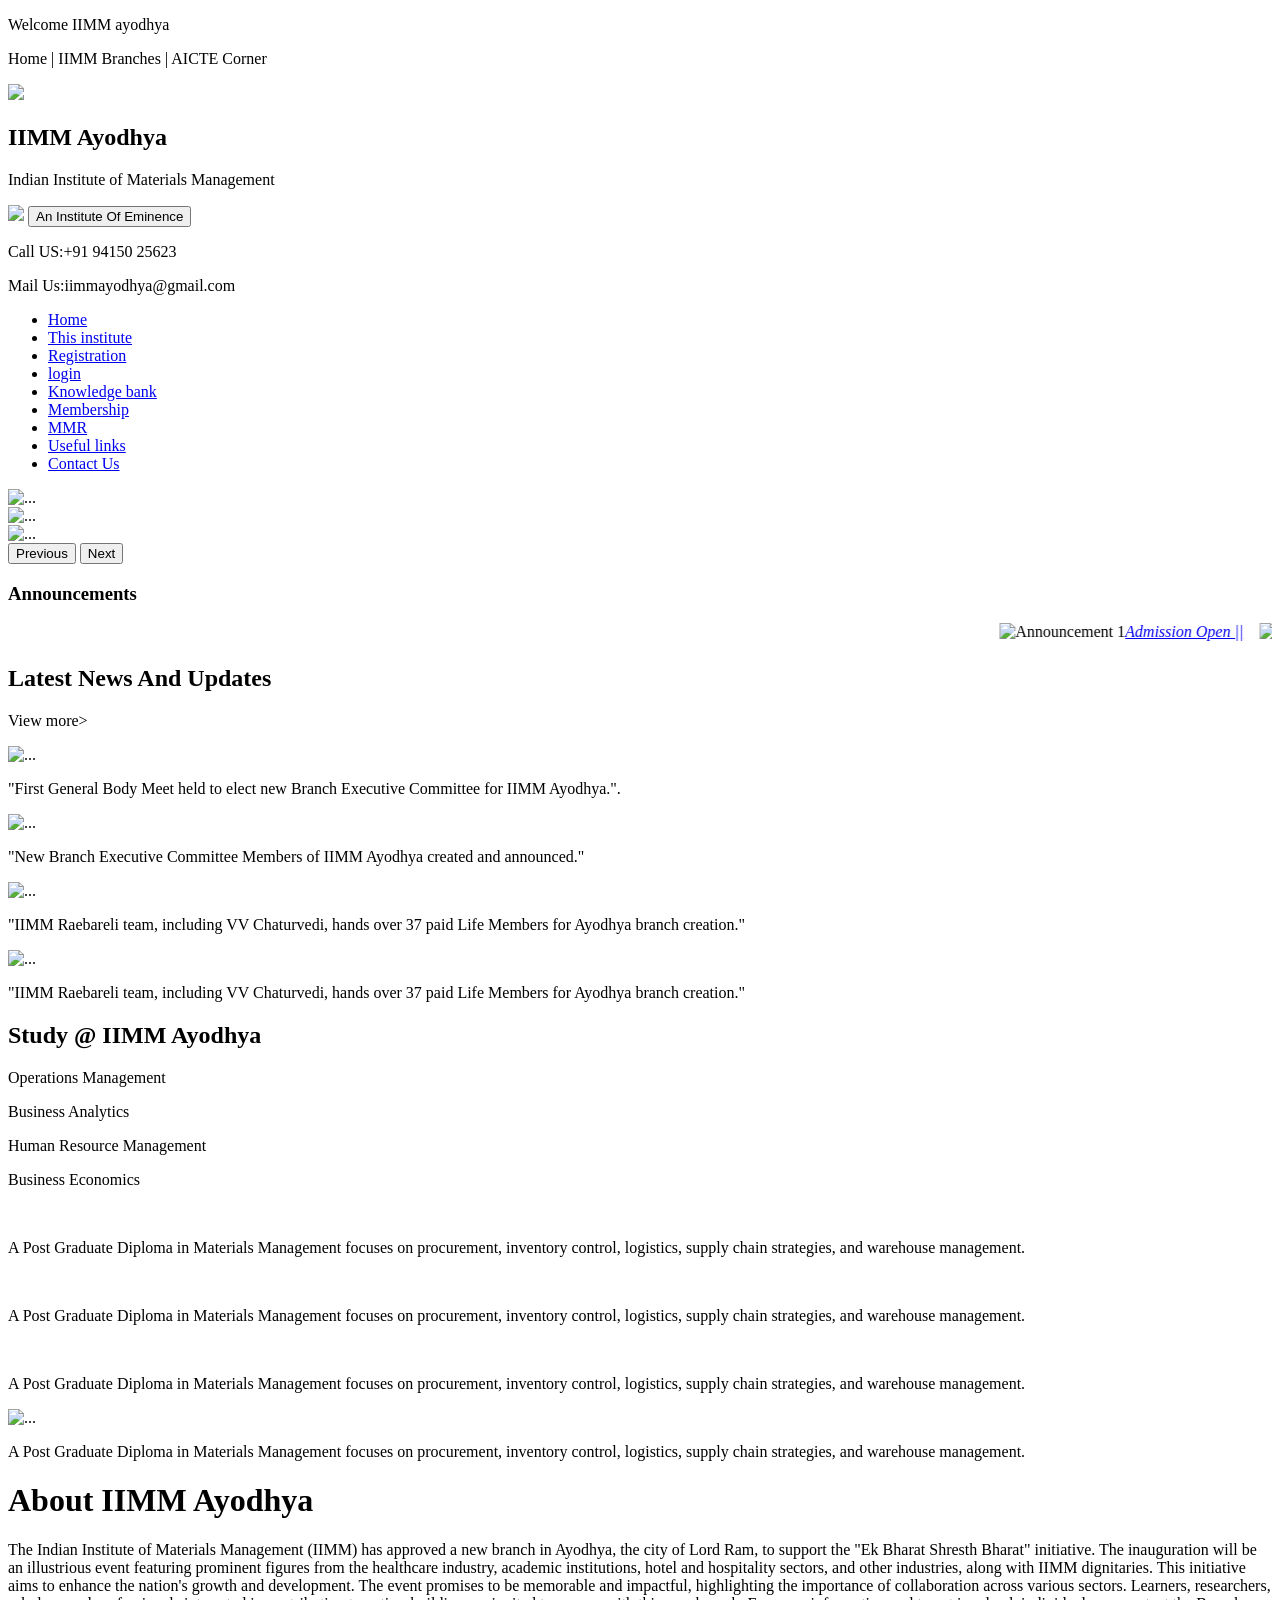
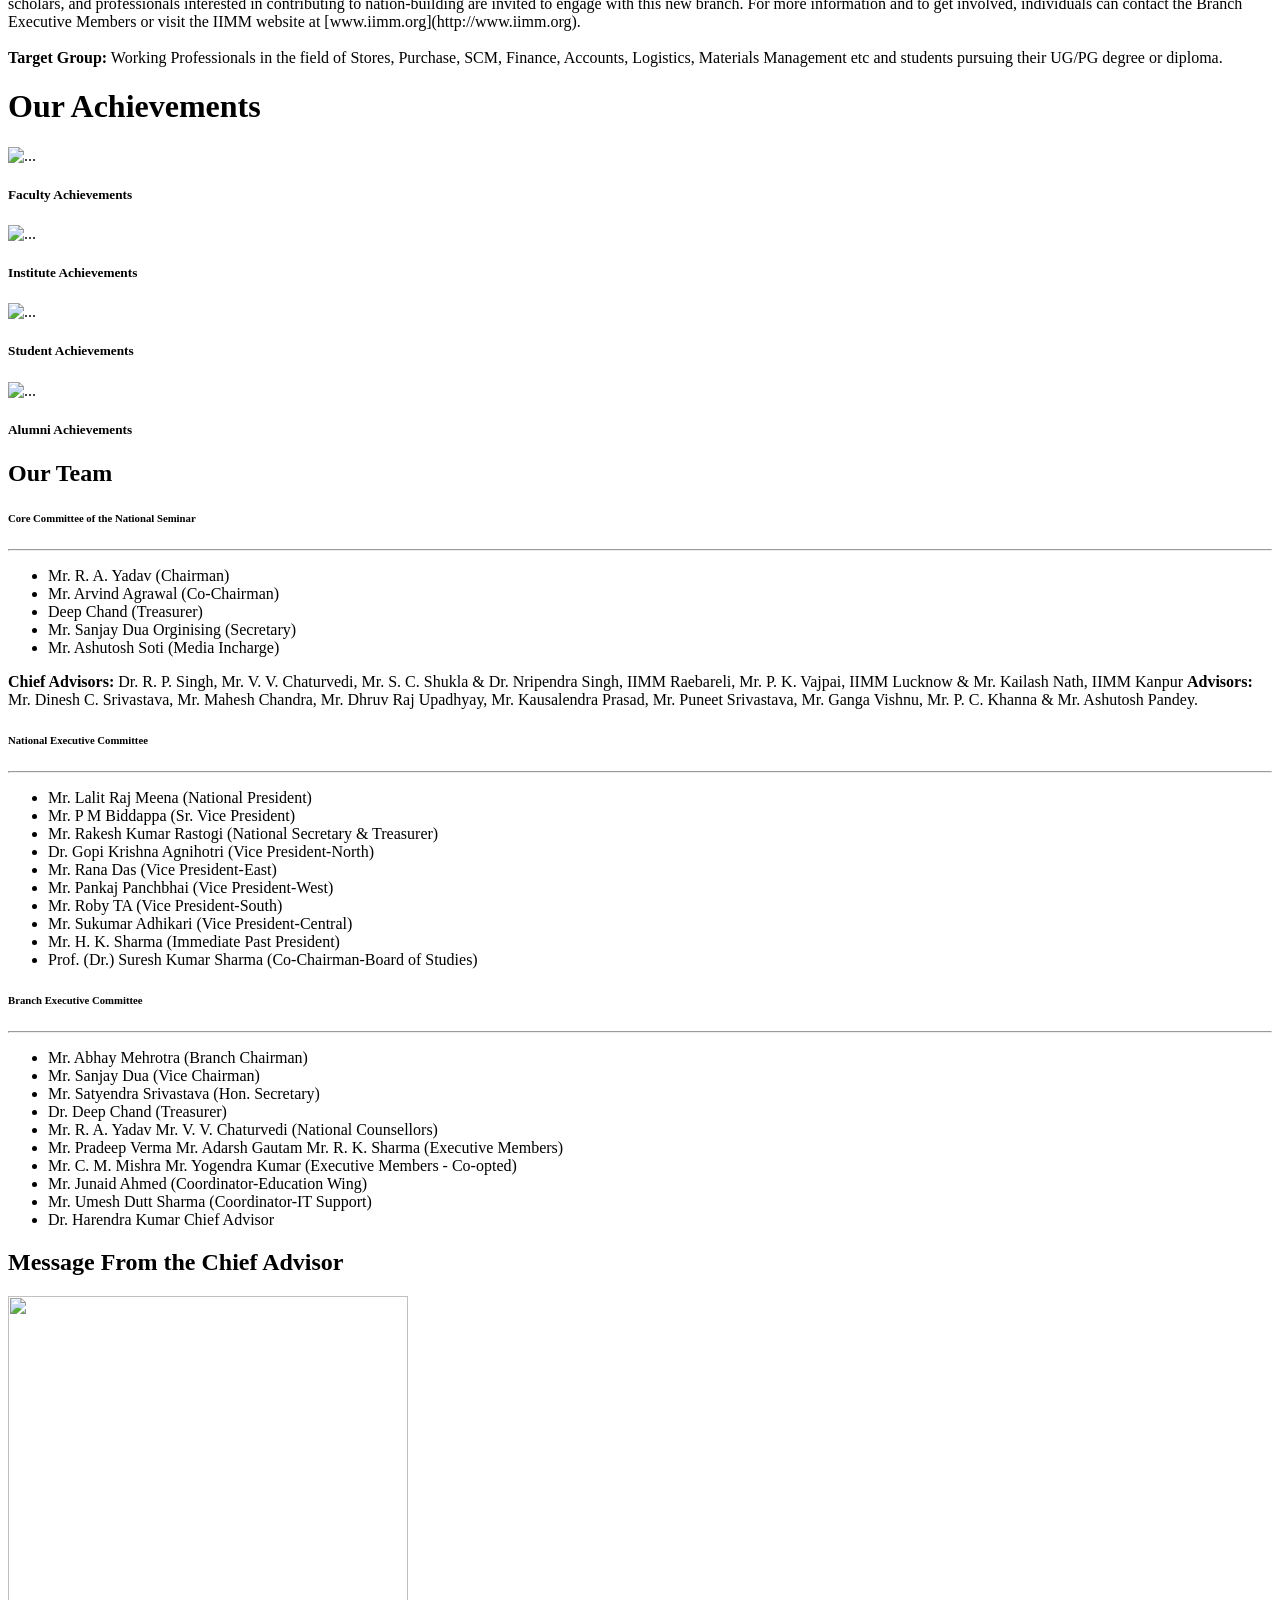
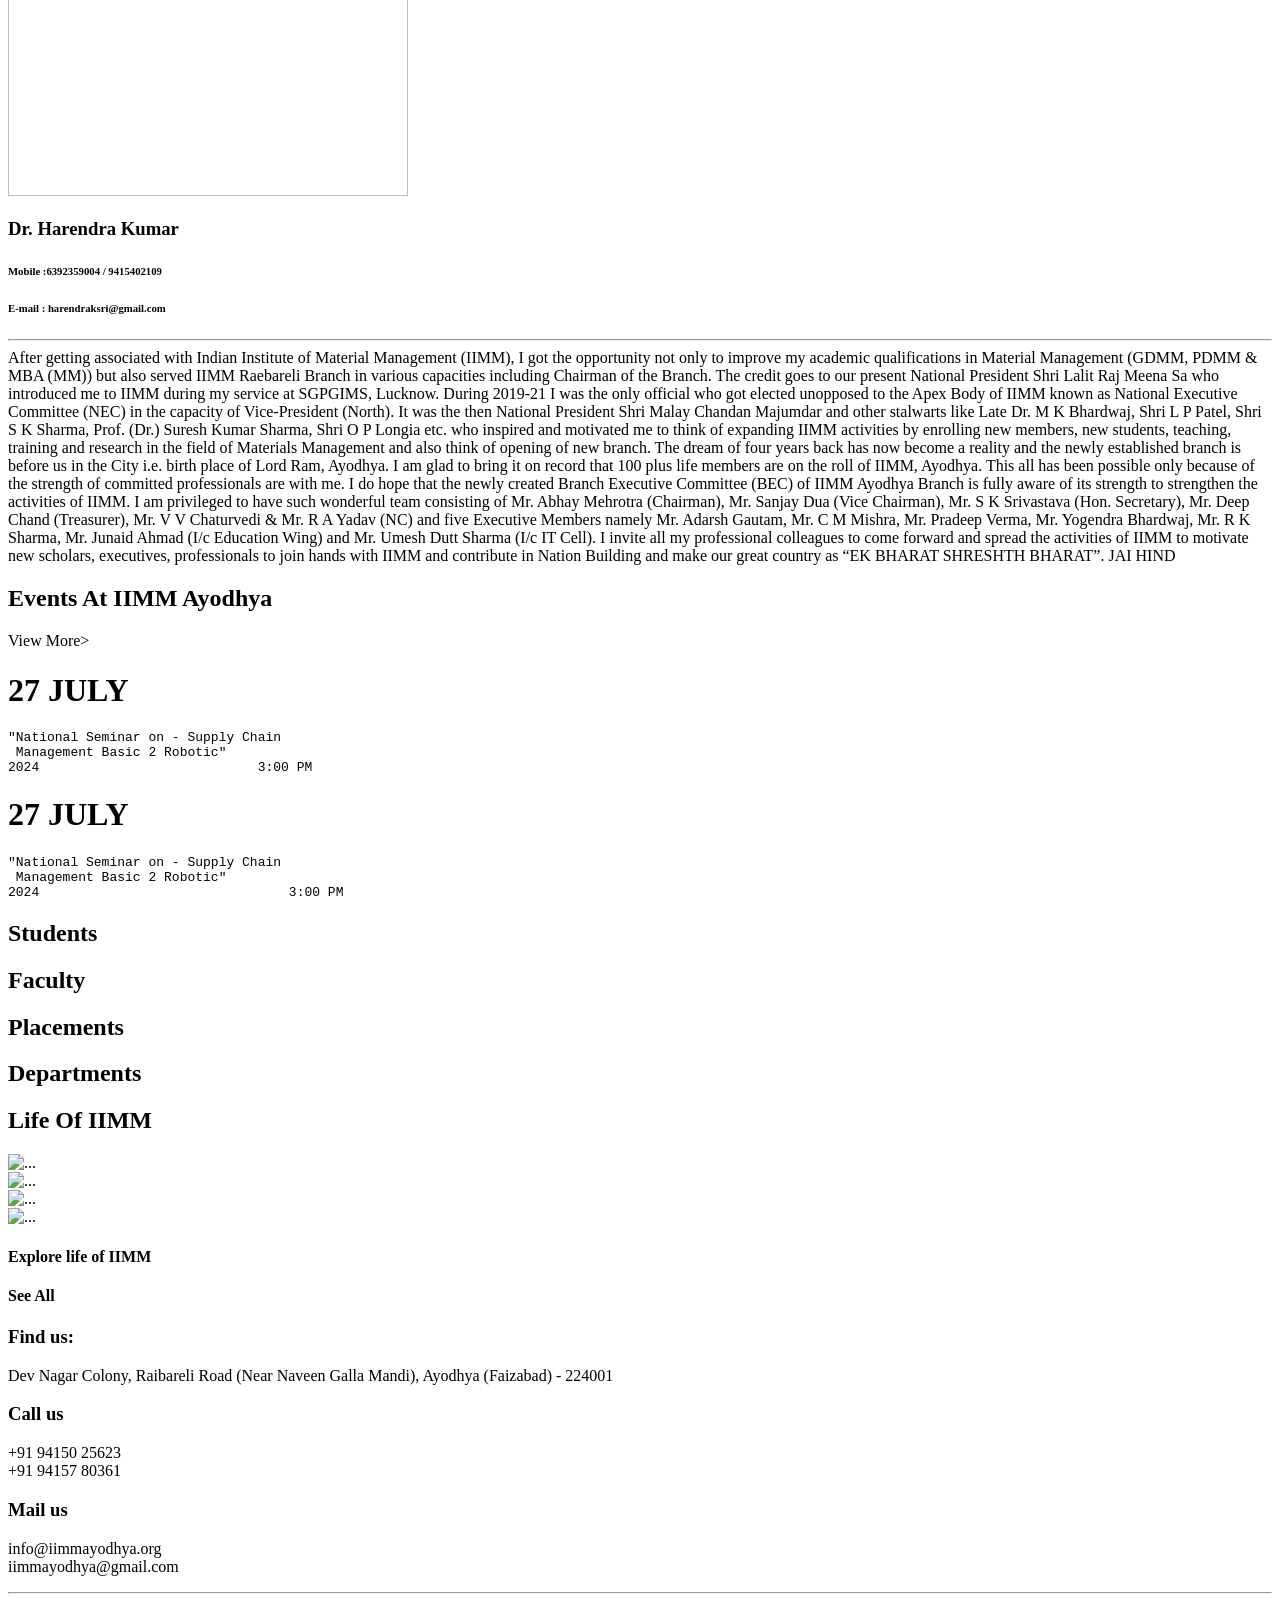
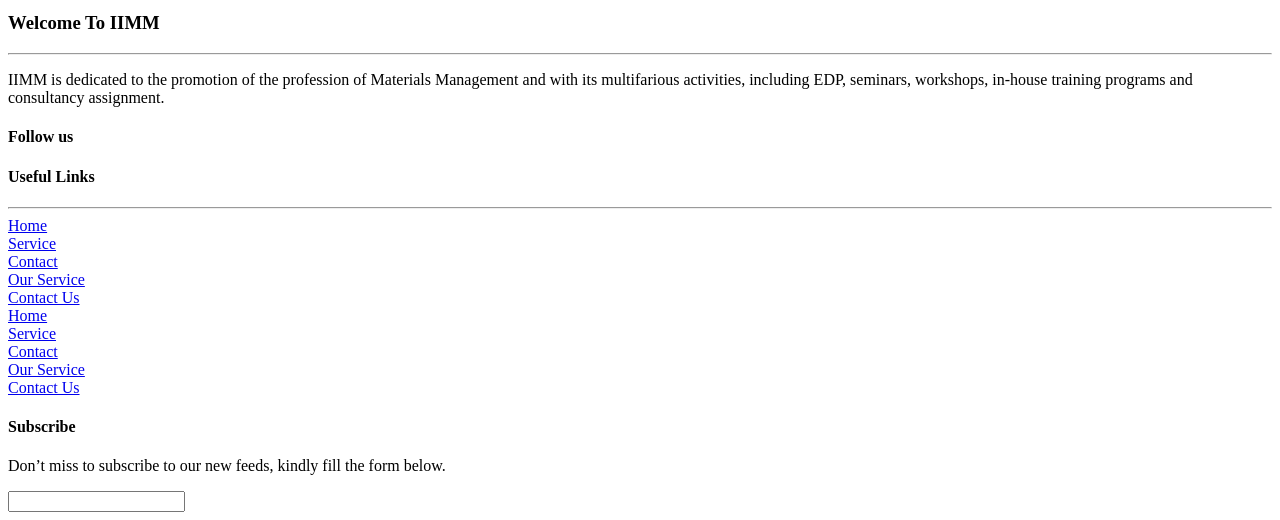
==== index.html @ 41b55f2d "Add website files Add website file" ====
<!DOCTYPE html>
<html lang="en">
<head>
    <meta charset="UTF-8">
    <meta name="viewport" content="width=device-width, initial-scale=1.0">
    <title>IIMM, Ayodhoya || Home</title>
    <link rel="stylesheet" href="css/bootstrap.css"/>
    <link rel="stylesheet" href="style.css"/>
</head>
<body>
    <div class="container-fluid">
        <div class="row bg-primary">
            <div class="col-sm-1"></div>
            <div class="col-sm-5 ">
                <p class="text-light my-auto p-2 fw-3">Welcome IIMM ayodhya</p>
            </div>
            <div class="col-sm-5">
                <p class="text-light my-auto p-2 fw-3 text-end">Home | IIMM Branches | AICTE Corner</p>
            </div>
            <div class="col-sm-1"></div>
        </div>

        <div class="row p-3 border-bottom border-2 border-secondary">
            <div class="col-sm-1"></div>
            <div class="col-sm-1">
                <img src="imgs/logo.png" class="w-100" />
            </div>
            <div class="col-sm-3 my-auto">
                <h2 class="fw-bold mb-0">IIMM Ayodhya</h2>
                <p class="fw-3 mt-0">Indian Institute of Materials Management</p>
            </div>
            <div class="col-sm-4 my-auto">
                <img class="g20" src="imgs/g20-logo.png" />
                <button class="btn btn-outline-dark ms-4">An Institute Of Eminence</button>
            </div>
            <div class="col-sm-3 my-auto text-center fs-5">
                <p class="mb-0 my-auto">Call US:+91 94150 25623</p>
                <p class="mt-0 my-auto">Mail Us:iimmayodhya@gmail.com</p>
            </div>
        </div>
        <div class="row bg-primary border-bottom border-2 border-secondary">
            <div class="col-sm-12 p-0">
                <nav class="navbar navbar-expand-lg bg-primary navbar-dark ">
                    <div class="container-fluid">
                        <div class="collapse navbar-collapse" id="navbarNavDropdown">
                            <ul class="navbar-nav ms-auto me-auto">
                                <li class="nav-item">
                                    <a class="nav-link active" aria-current="page" href="C:\Users\asing\OneDrive\Desktop\BOOTSTRAP\IIMM Ayodhya\index.html">Home</a>
                                </li>
                                <li class="nav-item">
                                    <a class="nav-link active" aria-current="page" href="C:\Users\asing\OneDrive\Desktop\BOOTSTRAP\IIMM Ayodhya\this institute.html">This institute</a>
                                </li>
                                <li class="nav-item">
                                    <a class="nav-link active" aria-current="page" href="C:\Users\asing\OneDrive\Desktop\BOOTSTRAP\IIMM Ayodhya\regitration.html">Registration</a>
                                </li>
                                <li class="nav-item">
                                    <a class="nav-link active" aria-current="page" href="C:\Users\asing\OneDrive\Desktop\BOOTSTRAP\IIMM Ayodhya\login.html">login</a>
                                </li>
                                <li class="nav-item">
                                    <a class="nav-link active" aria-current="page" href="#">Knowledge bank</a>
                                </li>
                                <li class="nav-item">
                                    <a class="nav-link active" aria-current="page" href="#">Membership</a>
                                </li>
                                <li class="nav-item">
                                    <a class="nav-link active" aria-current="page" href="#">MMR</a>
                                </li>
                                <li class="nav-item">
                                    <a class="nav-link active" aria-current="page" href="C:\Users\asing\OneDrive\Desktop\BOOTSTRAP\IIMM Ayodhya\usefullink.html">Useful links</a>
                                </li>
                                <li class="nav-item">
                                    <a class="nav-link active" aria-current="page" href="C:\Users\asing\OneDrive\Desktop\BOOTSTRAP\IIMM Ayodhya\this institute.html">Contact Us</a>
                                </li>
                            </ul>
                        </div>
                    </div>
                </nav>
            </div>
        </div>
        <div class="row">
            <div class="col-sm-12 p-0">
                <div id="carouselExampleFade" class="carousel slide carousel-fade">
                    <div class="carousel-inner">
                        <div class="carousel-item active">
                            <img src="imgs/homeimg1.jpg" class="d-block w-100" alt="...">
                        </div>
                        <div class="carousel-item">
                            <img src="imgs/homeimg2.jpg" class="d-block w-100" alt="...">
                        </div>
                        <div class="carousel-item">
                            <img src="imgs/homeimg3.jpg" class="d-block w-100" alt="...">
                        </div>
                    </div>
                    <button class="carousel-control-prev" type="button" data-bs-target="#carouselExampleFade" data-bs-slide="prev">
                        <span class="carousel-control-prev-icon" aria-hidden="true"></span>
                        <span class="visually-hidden">Previous</span>
                    </button>
                    <button class="carousel-control-next" type="button" data-bs-target="#carouselExampleFade" data-bs-slide="next">
                        <span class="carousel-control-next-icon" aria-hidden="true"></span>
                        <span class="visually-hidden">Next</span>
                    </button>
                </div>
            </div>
        </div>

        <div class="row">
            <div class="col-sm-3 bg-primary text-light p-2">
                <h3 class="my-auto">Announcements </h3>
            </div>
            <div class="col-sm-9 my-auto">
                <marquee  scrollamount="10" onmouseover="this.stop();" onmouseout="this.start();">
                    <span><img src="imgs/newgif.jpg" alt="Announcement 1" height="40px"/><a href="#"><i>Admission Open   ||</i></a></span>&nbsp &nbsp
                    <span><img src="imgs/newgif.jpg" alt="Announcement 1" height="40px"/><a href="#"><i>Exam Time Table  ||</i></a></span>&nbsp &nbsp
                    <span><img src="imgs/newgif.jpg" alt="Announcement 1" height="40px"/><a href="#"><i>Workshop at IIMM  ||</i></a></span>&nbsp &nbsp
                    <span><img src="imgs/newgif.jpg" alt="Announcement 1" height="40px"/><a href="#"><i>Apply Scholarship  ||</i></a></span>&nbsp &nbsp
                    <span><img src="imgs/newgif.jpg" alt="Announcement 1" height="40px"/><a href="#"><i>Datasheet  ||</i></a></span>&nbsp &nbsp
                </marquee>

            </div>
        </div>

        <div class="container">
            <div class="row mt-5 ">
                <div class="col-sm-6 ">
                    <h2 class="h2a ps-3">Latest News And Updates</h2>
                </div>
                <div class="col-sm-6 text-end">
                    <p>View more></p>
        
                </div>
            </div>
            <div class="row row-cols-1 row-cols-md-4 g-4 mt-3">
                <div class="col">
                    <div class="card AA">
                        <img src="https://www.iimmayodhya.org/img/1.jpg" class="card-img-top A" alt="...">
                        <div class="card-body">
        
                            <p class="card-text">
                                "First General Body Meet held to elect new Branch Executive Committee for IIMM Ayodhya.".</p>
                        </div>
                    </div>
                </div>
                <div class="col">
                    <div class="card AA">
                        <img src="https://www.iimmayodhya.org/img/3.jpg" class="card-img-top A" alt="...">
                        <div class="card-body">
        
                            <p class="card-text">"New Branch Executive Committee Members of IIMM Ayodhya created and announced."
                            </p>
                        </div>
                    </div>
                </div>
                <div class="col">
                    <div class="card AA">
                        <img src="https://www.iimmayodhya.org/img/4.jpg" class="card-img-top A" alt="...">
                        <div class="card-body">
        
                            <p class="card-text">"IIMM Raebareli team, including VV Chaturvedi, hands over 37 paid Life Members
                                for
                                Ayodhya branch creation."</p>
                        </div>
                    </div>
                </div>
                <div class="col">
                    <div class="card AA">
                        <img src="https://www.iimmayodhya.org/img/5.jpg" class="card-img-top A" alt="...">
                        <div class="card-body">
        
                            <p class="card-text">"IIMM Raebareli team, including VV Chaturvedi, hands over 37 paid Life Members
                                for
                                Ayodhya branch creation."</p>
                        </div>
                    </div>

                </div>
            </div>
        </div>

        <div class="container">
            <div class="row mt-5">
                <div class="col-sm-12 ">
                    <h2 class="h2a ps-3">Study @ IIMM Ayodhya</h2>
                    <div>
                        <div class="container fs-5 text-center  ">
                            <div class="row mt-5 mb-0">
                                <div class="col-sm-3  mb-3 ">
                                    <p class="mr-3 my-auto">Operations Management</p>
                                </div>
                                <div class="col-sm-3 bg-danger mb-3">
                                    <p class="mr-3 my-auto">Business Analytics</p>
                                </div>
                                <div class="col-sm-3 bg-primary mb-3">
                                    <p class="mr-3 my-auto">Human Resource Management</p>
                                </div>
                                <div class="col-sm-3 bg-danger mb-3">
                                    <p class="mr-3 my-auto">Business Economics</p>
                                </div>
                            </div>
                        </div>
                    </div>
                
                </div>
        
                <div class="row row-cols-1 row-cols-md-4 g-4 bg-light mt-0">
                    <div class="col">
                        <div class="card AAa">
                            <img src="https://www.iimmayodhya.org/img/courses1.jpg" class="card-img-top A" alt="">
                            <div class="card-body">
        
                                <p class="card-text">
                                    A Post Graduate Diploma in Materials
                                    Management focuses on procurement, inventory control, logistics, supply chain
                                    strategies,
                                    and warehouse management.</p>
                            </div>
                        </div>
                    </div>
                    <div class="col">
                        <div class="card AAa">
                            <img src="https://www.iimmayodhya.org/img/Business.jpg" class="card-img-top A" alt="">
                            <div class="card-body">
        
                                <p class="card-text">
                                    A Post Graduate Diploma in Materials
                                    Management focuses on procurement, inventory control, logistics, supply chain
                                    strategies,
                                    and warehouse management.</p>
                            </div>
                        </div>
                    </div>
                    <div class="col">
                        <div class="card AAa">
                            <img src="https://www.iimmayodhya.org/img/couses4.jpg" class="card-img-top A" alt="">
                            <div class="card-body">
        
                                <p class="card-text">
                                    A Post Graduate Diploma in Materials
                                    Management focuses on procurement, inventory control, logistics, supply chain
                                    strategies,
                                    and warehouse management.</p>
                            </div>
                        </div>
                    </div>
                    <div class="col">
                        <div class="card AAa">
                            <img src="https://www.iimmayodhya.org/img/courseslast.jpg" class="card-img-top A" alt="...">
                            <div class="card-body">
        
                                <p class="card-text">
                                    A Post Graduate Diploma in Materials
                                    Management focuses on procurement, inventory control, logistics, supply chain
                                    strategies,
                                    and warehouse management.</p>
                            </div>
                        </div>
                    </div>
                </div>
            </div>    
        </div>
             <div class="row bg-primary text-light mt-5">
                <div>
                    <div class="container ">
                        <div class="row mt-5  p-0">
                <div class="col-sm-12 ms-5">
                    <h1 class="ps-3 ">About IIMM Ayodhya</h1>
                    <div class="row">
                        <div>
                            <div class="container ">
                                <p class="fs-5 ">The Indian Institute of Materials Management (IIMM) has approved a new branch in
                                    Ayodhya, the city of Lord Ram, to support the "Ek Bharat Shresth Bharat" initiative. The
                                    inauguration will be an illustrious event featuring prominent figures from the healthcare
                                    industry, academic institutions, hotel and hospitality sectors, and other industries, along with
                                    IIMM dignitaries. This initiative aims to enhance the nation's growth and development. The event
                                    promises to be memorable and impactful, highlighting the importance of collaboration across
                                    various sectors. Learners, researchers, scholars, and professionals interested in contributing
                                    to nation-building are invited to engage with this new branch. For more information and to get
                                    involved, individuals can contact the Branch Executive Members or visit the IIMM website at
                                    [www.iimm.org](http://www.iimm.org).
                                    <br><br>
                
                                    <b>Target Group:</b> Working Professionals in the field of Stores, Purchase, SCM, Finance,
                                    Accounts, Logistics, Materials Management etc and students pursuing their UG/PG degree or
                                    diploma.
                                </p>
                            </div>
                        </div>
                    </div>
                </div>
            </div>   
         </div>
                </div>
                </div>              
            
        
        <div class="container">
            <div class="row">
                <div class="col-sm-12 mt-5">
                    <h1 class="h2a ps-3">Our Achievements</h1>
                    <div class="row row-cols-1 row-cols-md-4 g-4 mt-3">
                        <div class="col">
                            <div class="card">
                                <img src="https://www.iimmayodhya.org/img/achvement3.jpg" class="card-img-top A" alt="...">
                                <div class="card-body">
                                    <h5 class="card-title text-center">Faculty Achievements</h5>
        
                                </div>
                            </div>
                        </div>
                        <div class="col">
                            <div class="card">
                                <img src="https://www.iimmayodhya.org/img/achevemnt4.jpg" class="card-img-top A" alt="...">
                                <div class="card-body">
                                    <h5 class="card-title text-center">Institute Achievements</h5>
        
                                </div>
                            </div>
                        </div>
                        <div class="col">
                            <div class="card">
                                <img src="https://www.iimmayodhya.org/img/achivewnt1.jpg" class="card-img-top A" alt="...">
                                <div class="card-body">
                                    <h5 class="card-title text-center">Student Achievements</h5>
        
                                </div>
                            </div>
                        </div>
                        <div class="col">
                            <div class="card">
                                <img src="https://www.iimmayodhya.org/img/achvement2.jpg" class="card-img-top A" alt="...">
                                <div class="card-body">
                                    <h5 class="card-title text-center">Alumni Achievements</h5>
        
        
                                </div>
                            </div>
                        </div>
                    </div>
                </div>
            </div>
        </div>

        <div class="container">
            <div class="row ">
                <div class="col-sm-12 mt-5">
                    <h2 class="h2a ps-3">Our Team</h2>
                    <div class="row row-cols-1 row-cols-md-3 g-4">
                        <div class="col">
                            <div class="card h-100">
                                <div class="card-body">
                                    <h6 class="card-title text-center text-primary fs-6">Core Committee of the National Seminar
                                    </h6>
                                    <hr>
                                    <ul>
                                        <li>Mr. R. A. Yadav (Chairman)</li>
                                        <li>Mr. Arvind Agrawal (Co-Chairman)</li>
                                        <li>Deep Chand (Treasurer)</li>
                                        <li>Mr. Sanjay Dua Orginising (Secretary)</li>
                                        <li>Mr. Ashutosh Soti (Media Incharge)</li>
                                    </ul>
                                    <p><b>Chief Advisors:</b> Dr. R. P. Singh, Mr. V. V. Chaturvedi, Mr. S. C. Shukla & Dr.
                                        Nripendra Singh, IIMM Raebareli, Mr. P. K. Vajpai, IIMM Lucknow & Mr. Kailash Nath, IIMM
                                        Kanpur <b>Advisors:</b> Mr. Dinesh C. Srivastava, Mr. Mahesh Chandra, Mr. Dhruv Raj
                                        Upadhyay, Mr. Kausalendra Prasad, Mr. Puneet Srivastava, Mr. Ganga Vishnu, Mr. P. C.
                                        Khanna & Mr. Ashutosh Pandey.</p>
                                </div>
                            </div>
                        </div>
                        <div class="col">
                            <div class="card h-100">
                                <div class="card-body">
                                    <h6 class="card-title text-center text-primary">National Executive Committee</h6>
                                    <hr>
                                    <ul>
                                        <li>Mr. Lalit Raj Meena (National President)</li>
                                        <li>Mr. P M Biddappa (Sr. Vice President)</li>
                                        <li>Mr. Rakesh Kumar Rastogi (National Secretary & Treasurer)</li>
                                        <li>Dr. Gopi Krishna Agnihotri (Vice President-North)</li>
                                        <li>Mr. Rana Das (Vice President-East)</li>
                                        <li>Mr. Pankaj Panchbhai (Vice President-West)</li>
                                        <li>Mr. Roby TA (Vice President-South)</li>
                                        <li>Mr. Sukumar Adhikari (Vice President-Central)</li>
                                        <li>Mr. H. K. Sharma (Immediate Past President)</li>
                                        <li>Prof. (Dr.) Suresh Kumar Sharma (Co-Chairman-Board of Studies)</li>
                                    </ul>
                                </div>
                            </div>
                        </div>
                        <div class="col">
                            <div class="card h-100">
                                <div class="card-body">
                                    <h6 class="card-title text-center text-primary">Branch Executive Committee</h6>
                                    <hr>
                                    <ul>
                                        <li>Mr. Abhay Mehrotra (Branch Chairman)</li>
                                        <li>Mr. Sanjay Dua (Vice Chairman)</li>
                                        <li>Mr. Satyendra Srivastava (Hon. Secretary)</li>
                                        <li>Dr. Deep Chand (Treasurer)</li>
                                        <li>Mr. R. A. Yadav Mr. V. V. Chaturvedi (National Counsellors)</li>
                                        <li>Mr. Pradeep Verma Mr. Adarsh Gautam Mr. R. K. Sharma (Executive Members)</li>
                                        <li>Mr. C. M. Mishra Mr. Yogendra Kumar (Executive Members - Co-opted)</li>
                                        <li>Mr. Junaid Ahmed (Coordinator-Education Wing)</li>
                                        <li>Mr. Umesh Dutt Sharma (Coordinator-IT Support)</li>
                                        <li>Dr. Harendra Kumar Chief Advisor</li>
                                    </ul>
                                </div>
                            </div>
                        </div>
                    </div>
                </div>
        
            </div>
        </div>
        
        
        <div class="row mt-5 bg-primary">
            <div class="col-sm-1 "></div>
            <div class="col-sm-11 pt-5">
                <h2 class=" ps-3 ">Message From the Chief Advisor</h2>
            </div>
    
        </div>
        <div class="row bg-primary">
            <div class="col-sm-1 "></div>
            <div class="col-sm-4">
                <img class="mt-5" src="imgs/harendra.jpg" height="500px" width="400px" />
                <h3 class="mt-3 text-light ms-5">Dr. Harendra Kumar</h3>
                <h6 class=" text-light ms-5">Mobile :6392359004 / 9415402109</h6>
                <h6 class=" text-light ms-5 pb-5">E-mail : harendraksri@gmail.com</h6>
    
            </div>
            <div class="col-sm-7 text-light fs-6 ">
                <hr>
                After getting associated with Indian Institute of Material Management (IIMM), I got the opportunity not only
                to improve my academic qualifications in Material Management (GDMM, PDMM & MBA (MM)) but also served IIMM
                Raebareli Branch in various capacities including Chairman of the Branch. The credit goes to our present
                National President Shri Lalit Raj Meena Sa who introduced me to IIMM during my service at SGPGIMS, Lucknow.
                During 2019-21 I was the only official who got elected unopposed to the Apex Body of IIMM known as National
                Executive Committee (NEC) in the capacity of Vice-President (North). It was the then National President Shri
                Malay Chandan Majumdar and other stalwarts like Late Dr. M K Bhardwaj, Shri L P Patel, Shri S K Sharma,
                Prof. (Dr.) Suresh Kumar Sharma, Shri O P Longia etc. who inspired and motivated me to think of expanding
                IIMM activities by enrolling new members, new students, teaching, training and research in the field of
                Materials Management and also think of opening of new branch. The dream of four years back has now become a
                reality and the newly established branch is before us in the City i.e. birth place of Lord Ram, Ayodhya. I
                am glad to bring it on record that 100 plus life members are on the roll of IIMM, Ayodhya. This all has been
                possible only because of the strength of committed professionals are with me. I do hope that the newly
                created Branch Executive Committee (BEC) of IIMM Ayodhya Branch is fully aware of its strength to strengthen
                the activities of IIMM. I am privileged to have such wonderful team consisting of Mr. Abhay Mehrotra
                (Chairman), Mr. Sanjay Dua (Vice Chairman), Mr. S K Srivastava (Hon. Secretary), Mr. Deep Chand (Treasurer),
                Mr. V V Chaturvedi & Mr. R A Yadav (NC) and five Executive Members namely Mr. Adarsh Gautam, Mr. C M Mishra,
                Mr. Pradeep Verma, Mr. Yogendra Bhardwaj, Mr. R K Sharma, Mr. Junaid Ahmad (I/c Education Wing) and Mr.
                Umesh Dutt Sharma (I/c IT Cell). I invite all my professional colleagues to come forward and spread the
                activities of IIMM to motivate new scholars, executives, professionals to join hands with IIMM and
                contribute in Nation Building and make our great country as “EK BHARAT SHRESHTH BHARAT”. JAI HIND
            </div>
    
        </div>
    
    
    <div class="container mt-5">
        <div class="row ">
            <div class="col-sm-6 pt-5">
                <h2 class="h2a ps-3">Events At IIMM Ayodhya</h2>
            </div>
            <div class="col-sm-5 text-end">
                <p>View More></p>
            </div>
            <div class="col-sm-1"></div>
        </div>
        <div class="row mt-5">
            <div class="col-sm-6 mb-3 mb-sm-0 ">
                <div class="card">
                    <div class="card-body">
                        <h1 class="card-title amity mx-0">27 JULY</h1>
                        <pre class="card-text amitx mx-0 fs-6">"National Seminar on - Supply Chain<br/> Management Basic 2 Robotic"<br/>2024                            3:00 PM</pre>
                        
                    </div>
                </div>
            </div>
            <div class="col-sm-6">
                <div class="card">
                    <div class="card-body">
                        <h1 class="card-title mx-0 amity">27 JULY</h1>
                        <pre class="card-text amitx fs-6">"National Seminar on - Supply Chain<br/> Management Basic 2 Robotic"<br/>2024                                3:00 PM</pre>
                        
                    </div>
                </div>
            </div>
        </div>
    </div>

        
        <div class="row text-light bg-primary mt-5">
            <div class="col-sm-1"></div>
            <div class="col-sm-2 pt-5 pb-5"><h2 class="my-0">Students</h2></div>
            <div class="col-sm-1"></div>
            <div class="col-sm-2 pt-5 pb-5"><h2>Faculty</h2></div>
            <div class="col-sm-1"></div>
            <div class="col-sm-2 pt-5 pb-5"><h2>Placements</h2></div>
            <div class="col-sm-1"></div>
            <div class="col-sm-2 pt-5 pb-5"><h2>Departments</h2></div>
            <div class="col-sm-1"></div>
        </div>
    
        <div class="container mt-5">
        <div class="row">
            <h2 class="h2a ps-3">Life Of IIMM</h2>
            <div class="col-sm-12 mt-5">
                <div class="row row-cols-1 row-cols-md-4 g-4 mt-3">
                    <div class="col">
                        <div class="card">
                            <img src="https://www.iimmayodhya.org/img/s15.jpg" class="card-img-top A" alt="...">
                            
                        </div>
                    </div>
                    <div class="col">
                        <div class="card">
                            <img src="https://www.iimmayodhya.org/img/7.jpg" class="card-img-top A" alt="...">
                            
                        </div>
                    </div>
                    <div class="col">
                        <div class="card">
                            <img src="https://www.iimmayodhya.org/img/s14.jpg" class="card-img-top A" alt="...">
                            
                        </div>
                    </div>
                    <div class="col">
                        <div class="card">
                            <img src="https://www.iimmayodhya.org/img/7.jpg" class="card-img-top A" alt="...">
                            
                        </div>
                    </div>
                </div>
            </div>
        </div>
        <div class="row">
            <div class="col-sm-12 text-center mt-5">
                <h4> Explore life of IIMM</h4>
            </div>
        </div>
        <div class="row">
            <div class="col-sm-12 text-center mt-1 bg-primary">
                <h4>See All</h4>
            </div>
        </div>
    
    </div>

        <!-- footer -->
         <div class="row bg-secondary mt-5 text-white">
            <div>
                <div class="container  p-3 mt-4">
                    <div class="row">
                        <div class="col-sm-4">
                            <h3>Find us:</h3>
                            <p>Dev Nagar Colony, Raibareli Road
(Near Naveen Galla Mandi), Ayodhya (Faizabad) - 224001</p>
                        </div>
                        <div class="col-sm-4 text-center">
                            <h3>Call us</h3>
                            <p>+91 94150 25623<br/>
+91 94157  80361</p>
                        </div>
                        <div class="col-sm-4 text-center">
                            <h3>Mail us</h3>
                            <p>info@iimmayodhya.org<br/>
iimmayodhya@gmail.com</p>
                        </div>
                    </div>
                    <hr/>
                    <div class="row">
                        <div class="col-sm-4">
                            <h3>Welcome To IIMM</h3><hr/>
                            <p>IIMM is dedicated to the promotion of the profession of Materials Management and with its multifarious activities, including EDP, seminars, workshops, in-house training programs and consultancy assignment.</p>
                            <h4>Follow us</h4>
                            <span class="icon p-2"><i class="fa-brands fa-facebook"></i></span>
                            <span class="icon p-2"><i class="fa-brands fa-youtube"></i></span>
                            <span class="icon p-2"><i class="fa-brands fa-instagram"></i></span>
                            
                        </div>
                        <div class="col-sm-4 text-center">
                            <h4>Useful Links</h4><hr/>
                            <div class="div">
                                <div class="row">
                                    <div class="col-sm-6">
                                        <a href="#">Home</a><br/>
                                        <a href="#">Service</a><br/>
                                        <a href="#">Contact</a><br/>
                                        <a href="#">Our Service</a><br/>
                                        <a href="#">Contact Us</a>
                                    </div>
                                    <div class="col-sm-6">
                                        <a href="#">Home</a><br/>
                                        <a href="#">Service</a><br/>
                                        <a href="#">Contact</a><br/>
                                        <a href="#">Our Service</a><br/>
                                        <a href="#">Contact Us</a>
                                    </div>
                                </div>
                            </div>
                        </div>
                        <div class="col-sm-4">
                            <h4>Subscribe</h4>
                            <p>Don’t miss to subscribe to our new feeds, kindly fill the form below.</p>
                            <input type="text" height="50px"/>
                        </div>
                    </div>
                </div>
            </div>
         </div>
        <!-- footer -->
    </div>
<!-- script file   -->
<script src="js/bootstrap.bundle.js"></script>
</body>
</html>
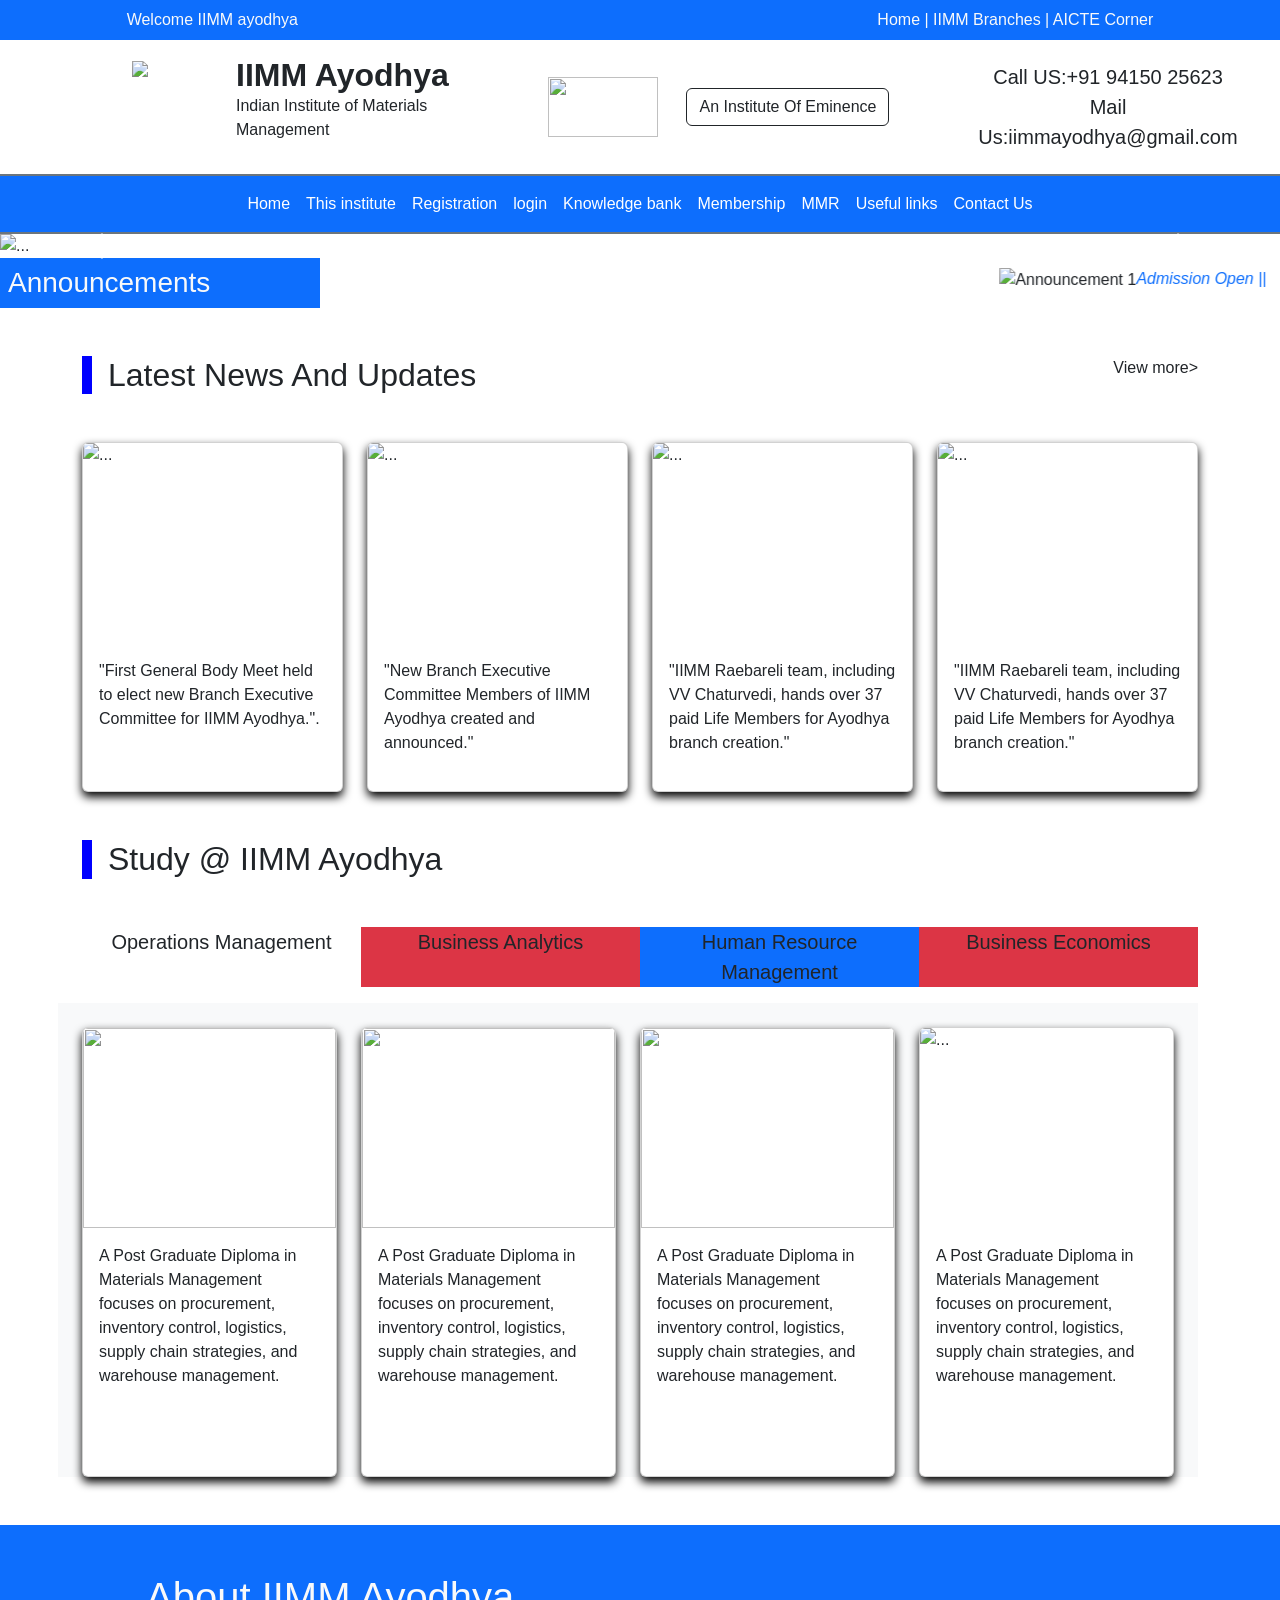
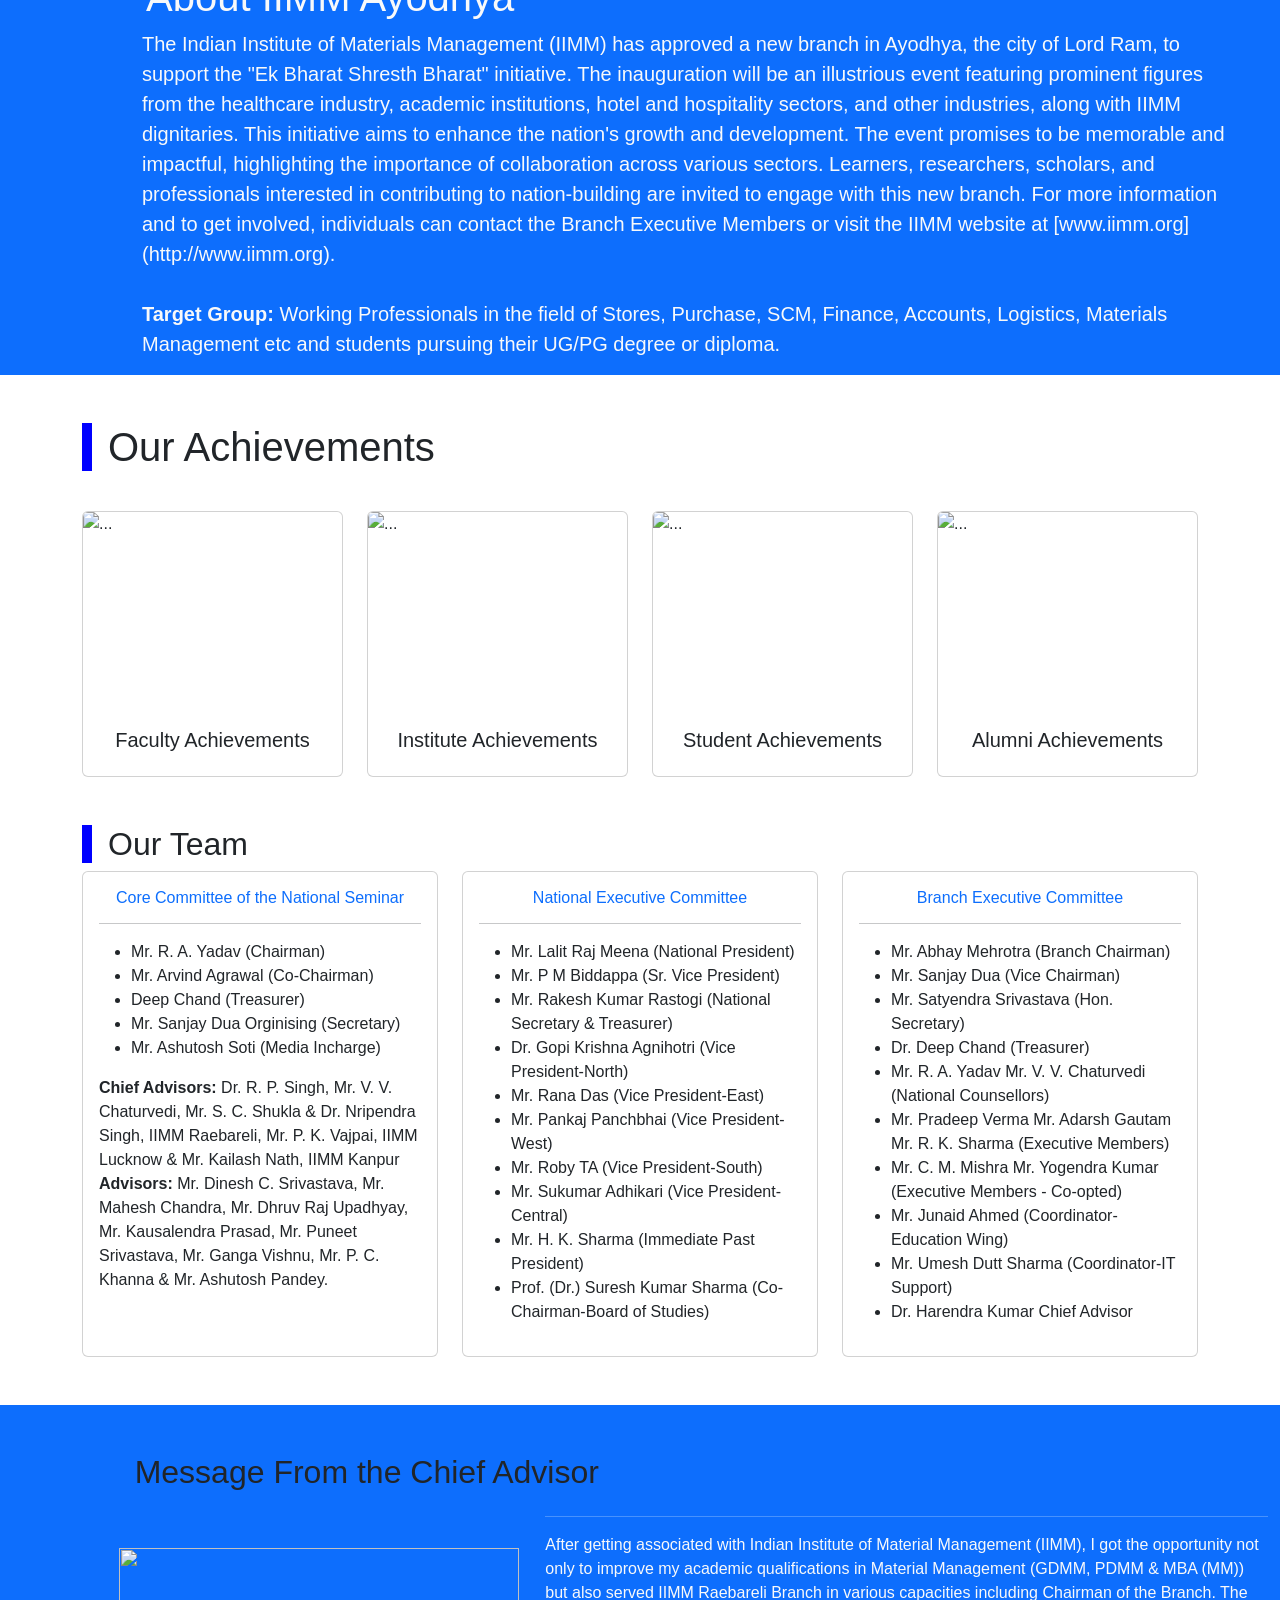
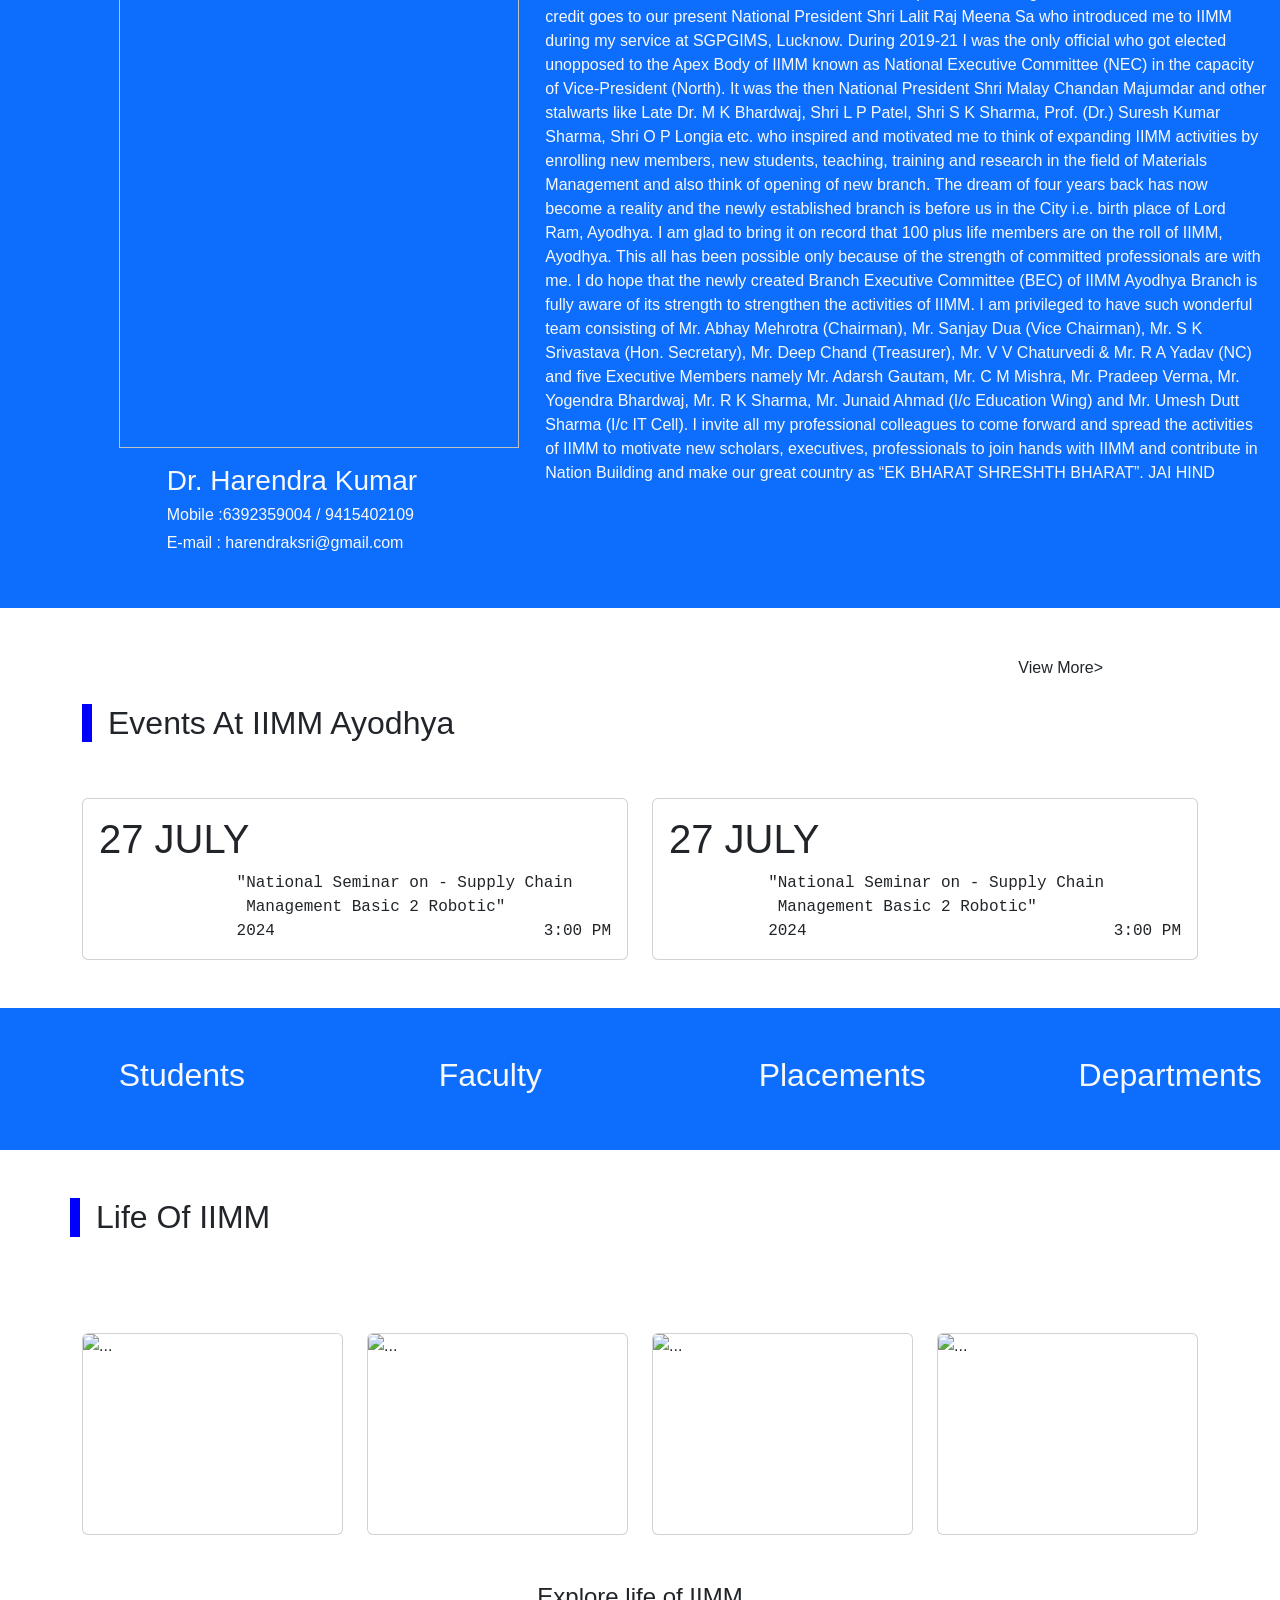
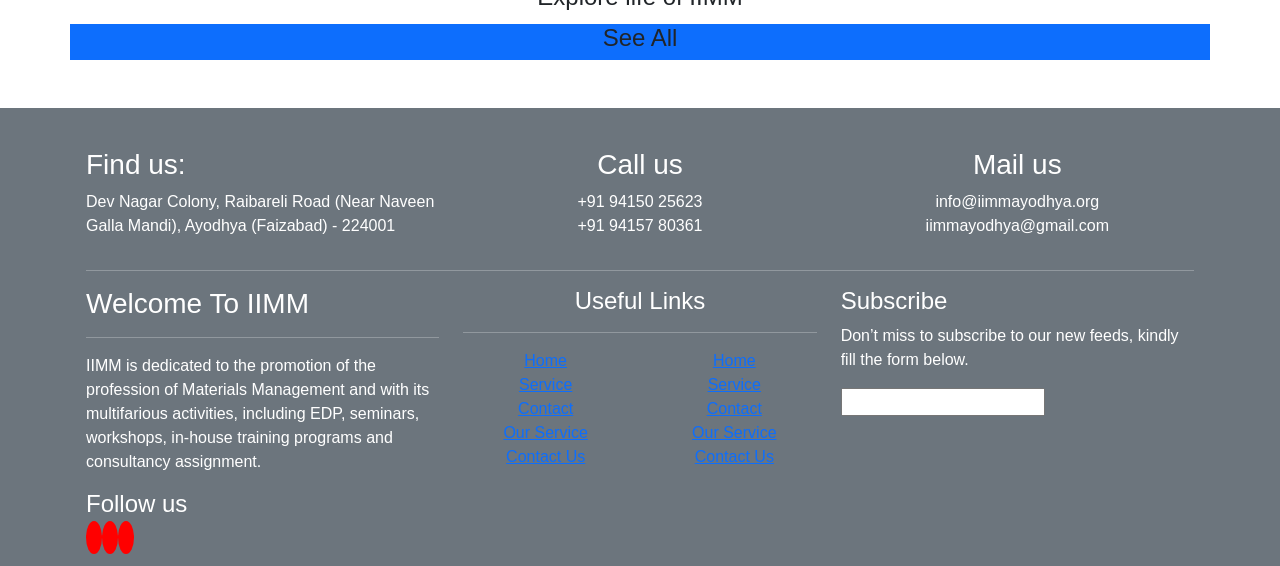
==== commit caf0a54e: "fixed css file path" ====
--- a/index.html
+++ b/index.html
@@ -4,7 +4,7 @@
     <meta charset="UTF-8">
     <meta name="viewport" content="width=device-width, initial-scale=1.0">
     <title>IIMM, Ayodhoya || Home</title>
-    <link rel="stylesheet" href="css/bootstrap.css"/>
+    <link rel="stylesheet" href="bootstrap.css"/>
     <link rel="stylesheet" href="style.css"/>
 </head>
 <body>
@@ -613,4 +613,4 @@
 <!-- script file   -->
 <script src="js/bootstrap.bundle.js"></script>
 </body>
-</html>+</html>
--- a/style.css
+++ b/style.css
@@ -0,0 +1,58 @@
+* {
+    margin: 0;
+    padding: 0;
+}
+body {
+    font-family: "Rubik", sans-serif;
+    
+ 
+}
+.g20 {
+    width: 110px;
+    height: 60px;
+}
+marquee a {
+    text-decoration: none;
+}
+.h2a {
+    border-left: 10px solid blue;
+}
+.A {
+    height: 200px;
+    object-fit: cover;
+}
+.A:hover {
+    transform: scale(1.2);
+    transition: 2s;
+}
+.card {
+    overflow: hidden;
+}
+.AA {
+    height: 350px;
+    box-shadow: 0px 5px 10px black;
+}
+.AAa {
+    height: 450px;
+    box-shadow: 0px 5px 10px black;
+}
+.h2aa {
+    border-left: 10px solid white;
+}
+.amitx {
+    float: right;
+}
+.amity {
+    float: left;
+}
+.saurabh {
+    height: 250px;
+}
+.colour {
+    background-color: aqua;
+    
+}
+.icon {
+    background-color: red;
+    border-radius: 100%;
+}
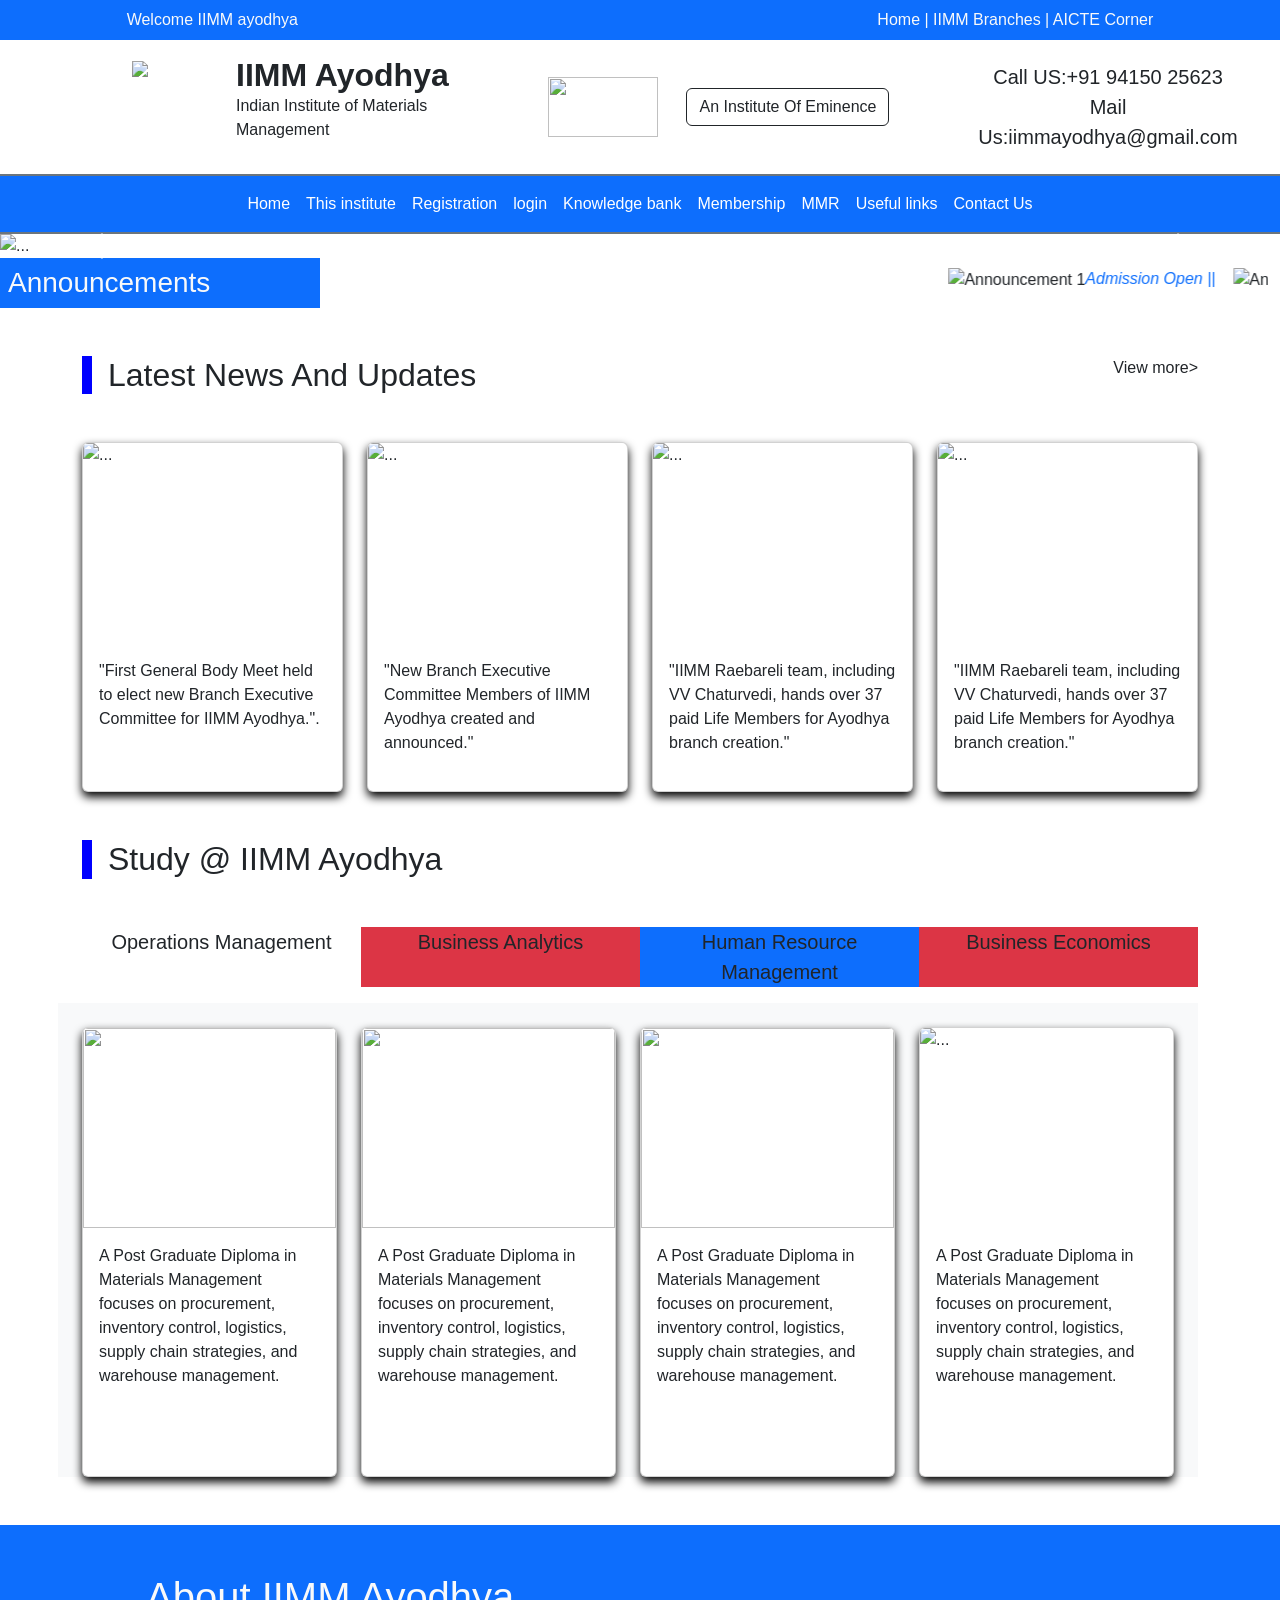
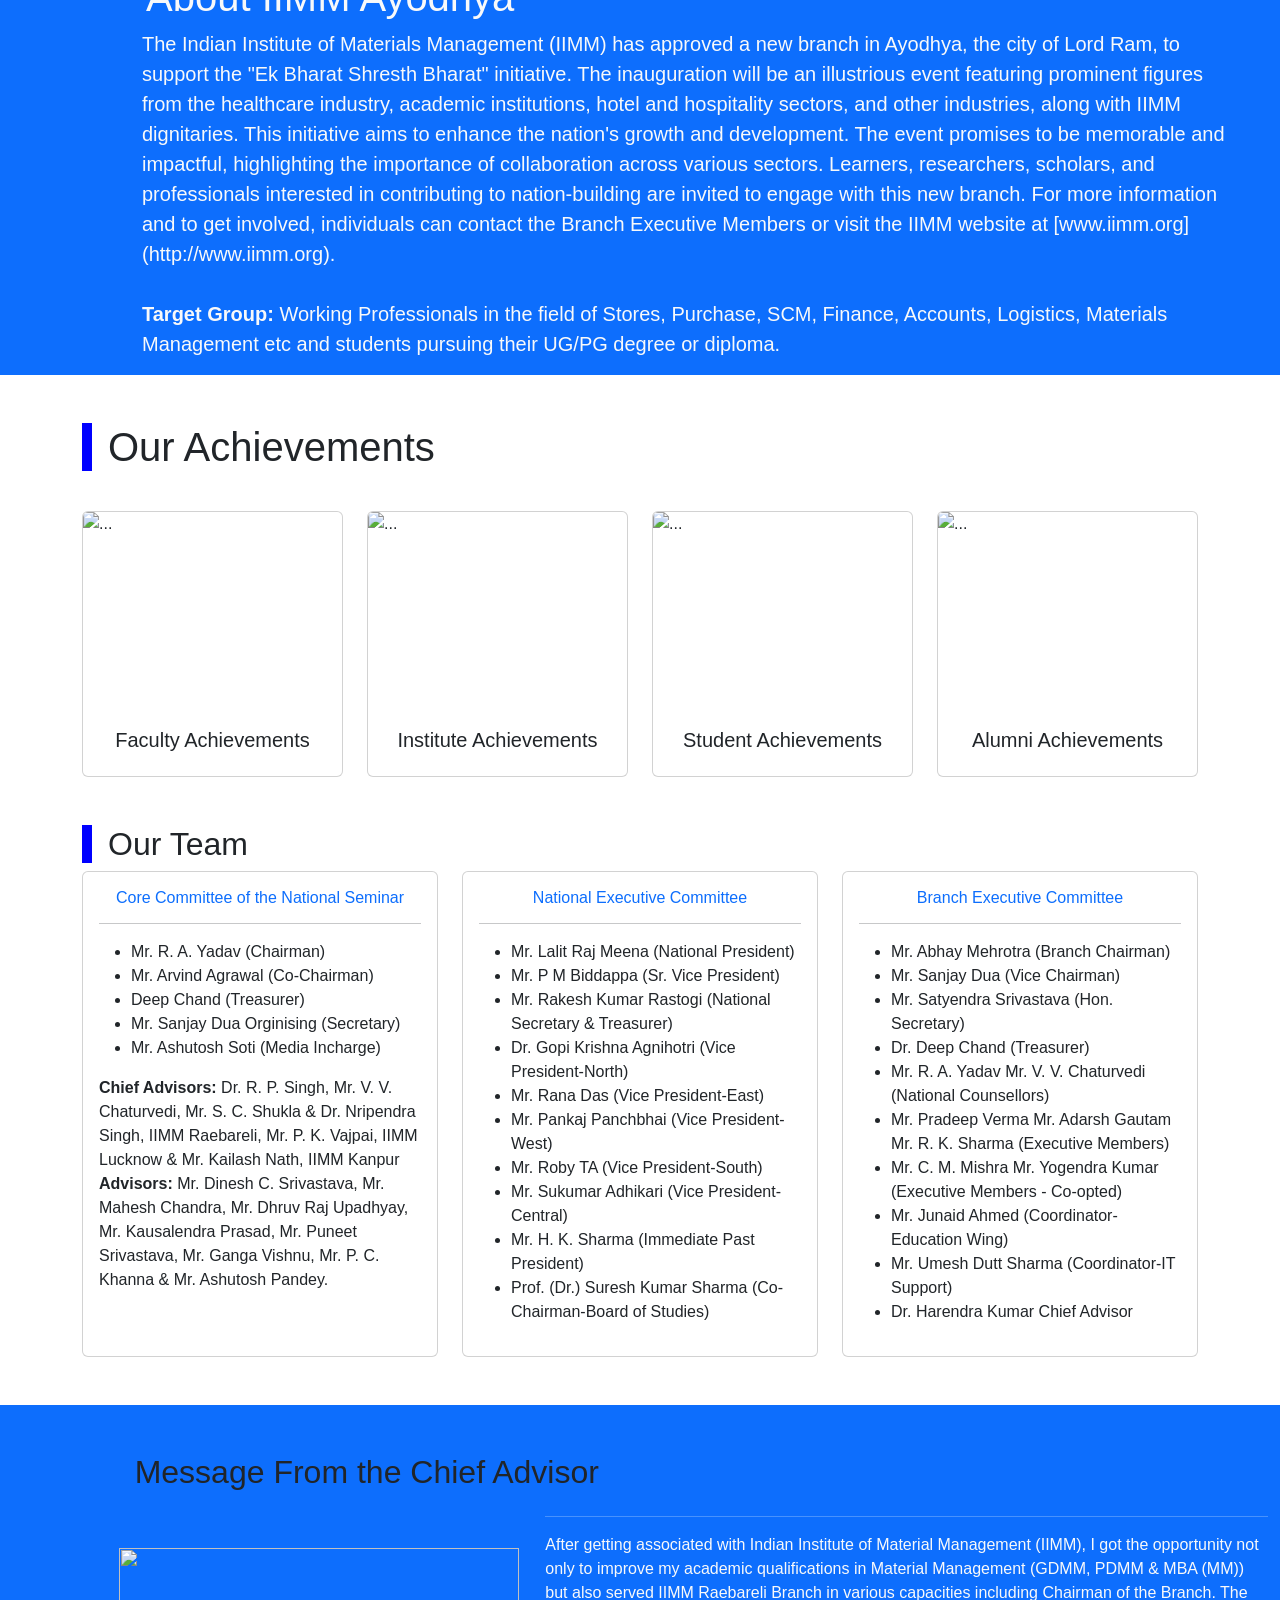
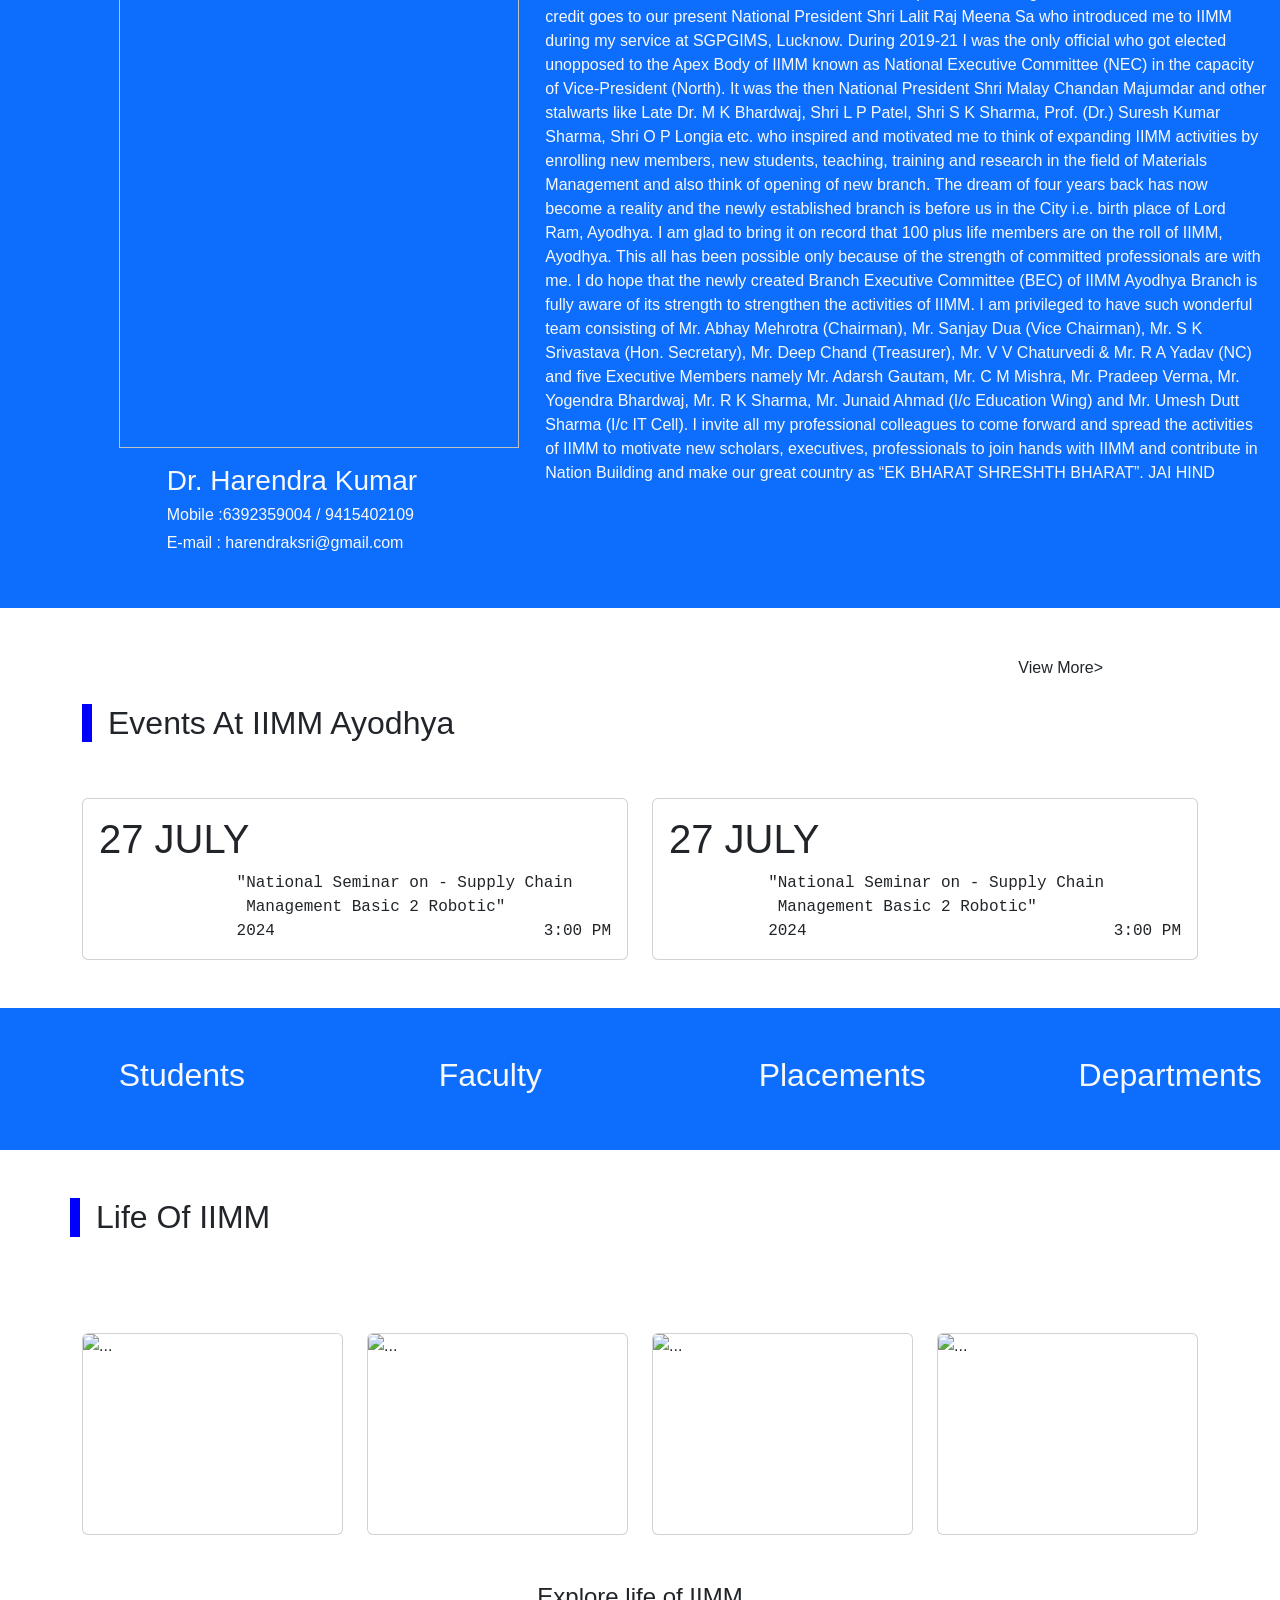
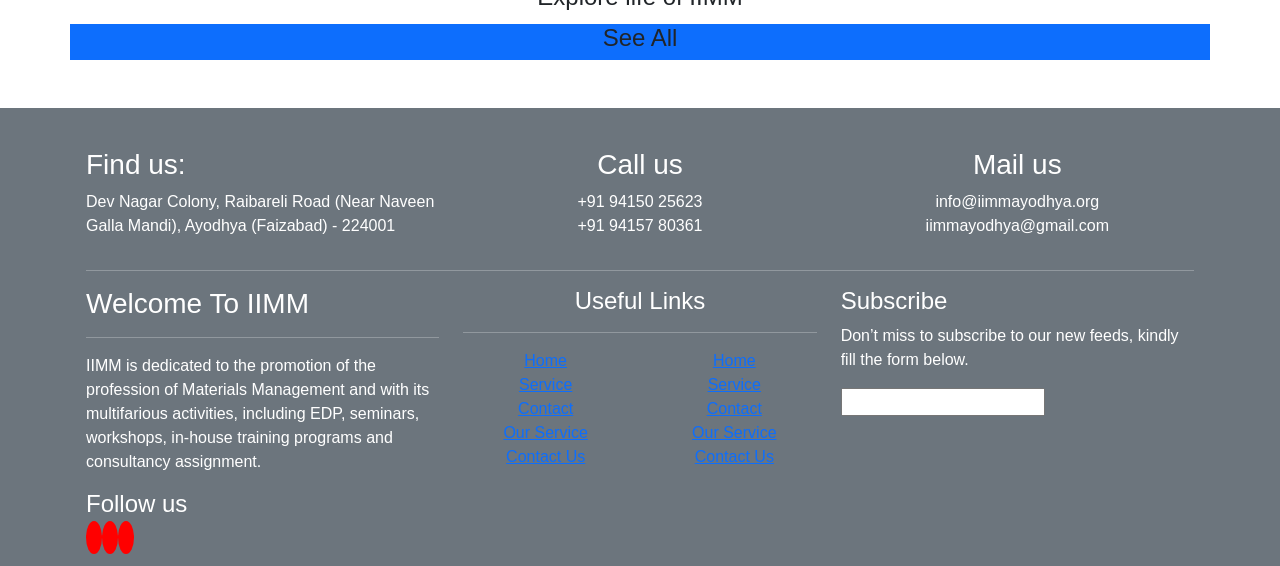
==== commit 2b38dc88: "change clickable address" ====
--- a/index.html
+++ b/index.html
@@ -48,7 +48,7 @@
                                     <a class="nav-link active" aria-current="page" href="C:\Users\asing\OneDrive\Desktop\BOOTSTRAP\IIMM Ayodhya\index.html">Home</a>
                                 </li>
                                 <li class="nav-item">
-                                    <a class="nav-link active" aria-current="page" href="C:\Users\asing\OneDrive\Desktop\BOOTSTRAP\IIMM Ayodhya\this institute.html">This institute</a>
+                                    <a class="nav-link active" aria-current="page" href="this institute.html">This institute</a>
                                 </li>
                                 <li class="nav-item">
                                     <a class="nav-link active" aria-current="page" href="C:\Users\asing\OneDrive\Desktop\BOOTSTRAP\IIMM Ayodhya\regitration.html">Registration</a>
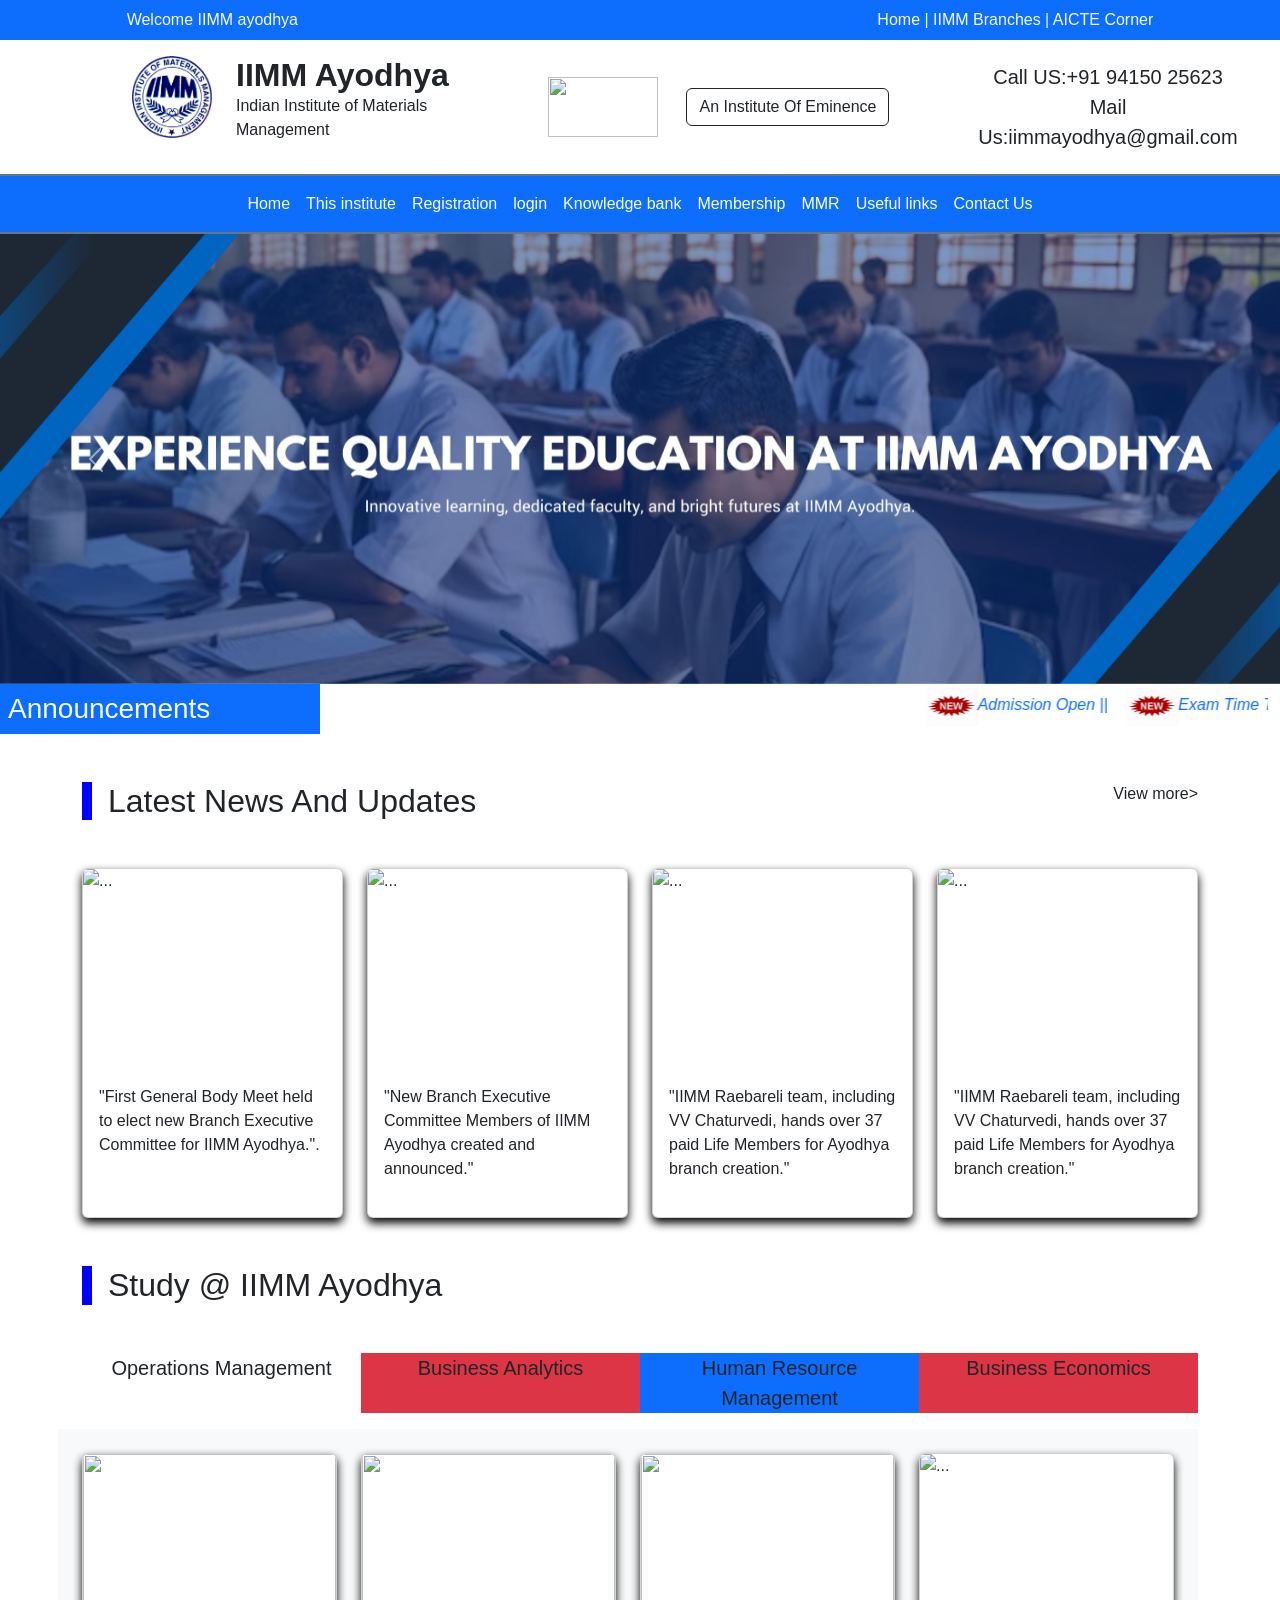
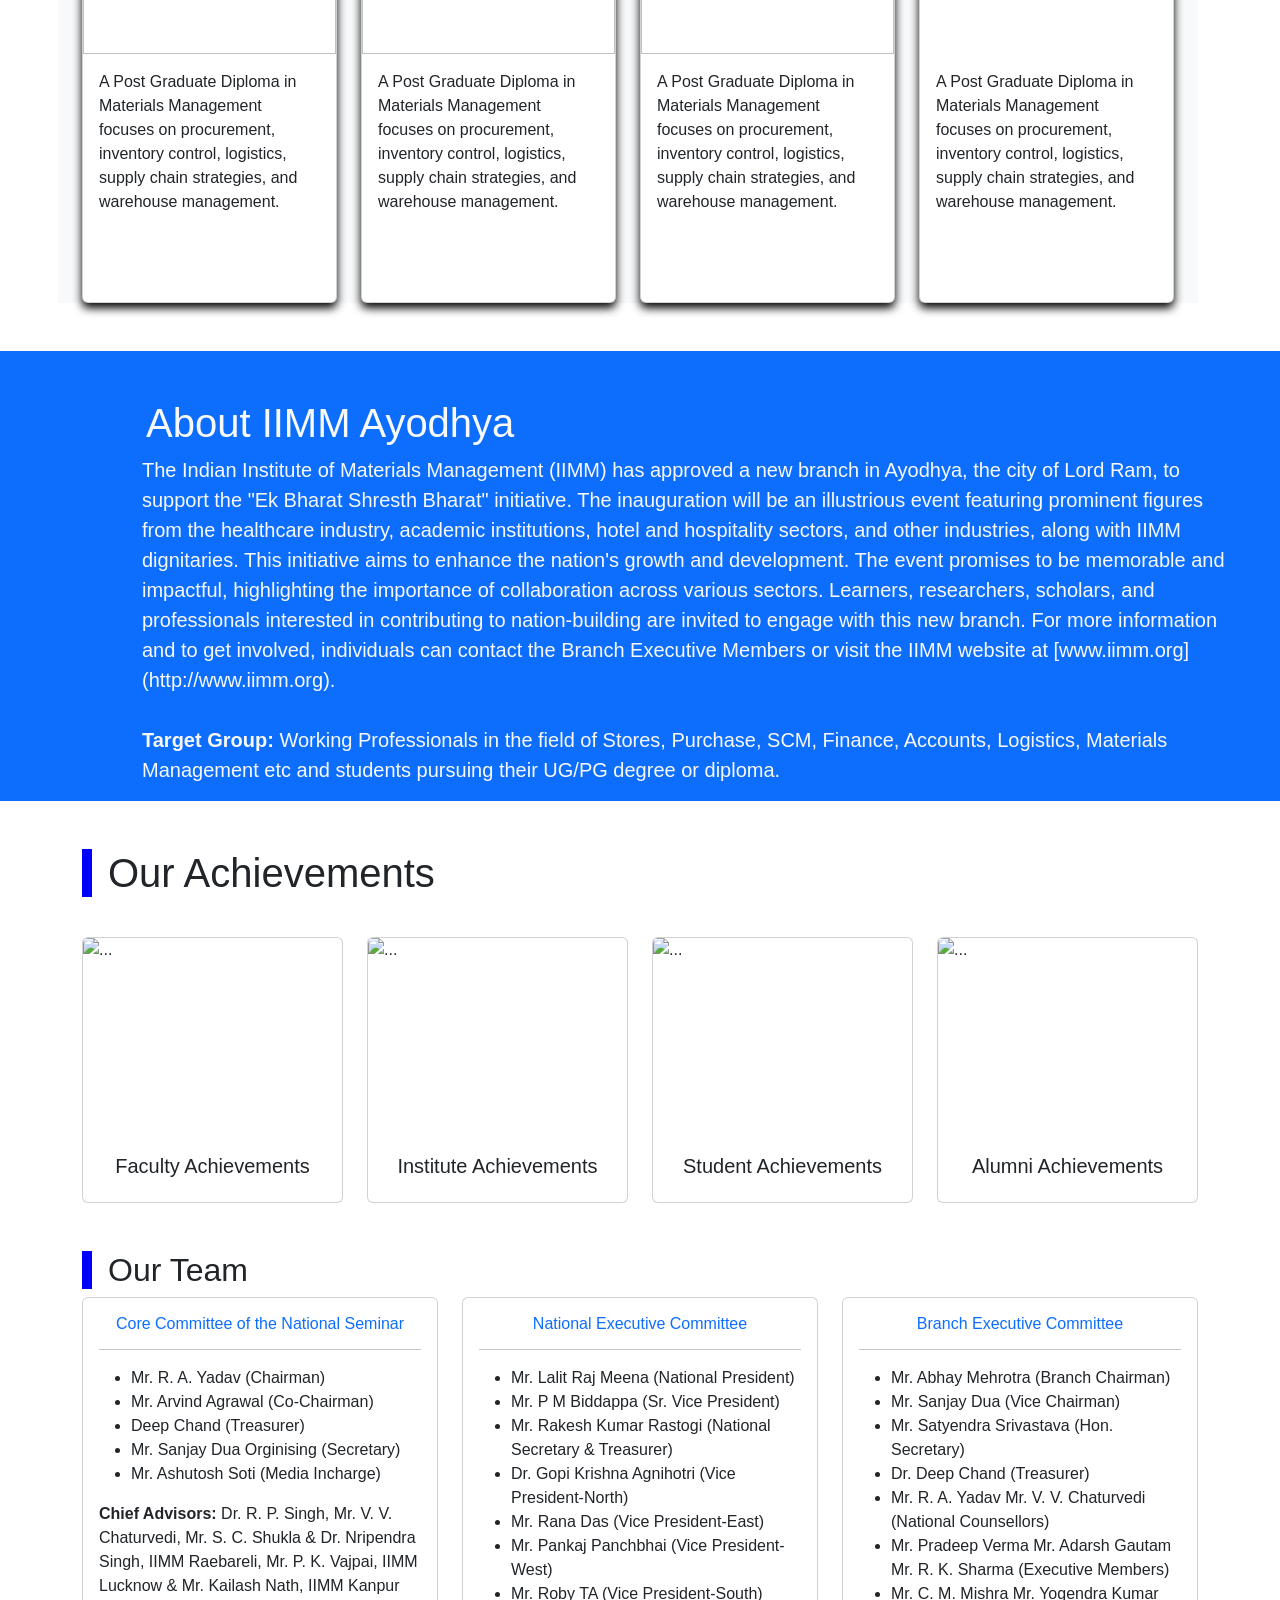
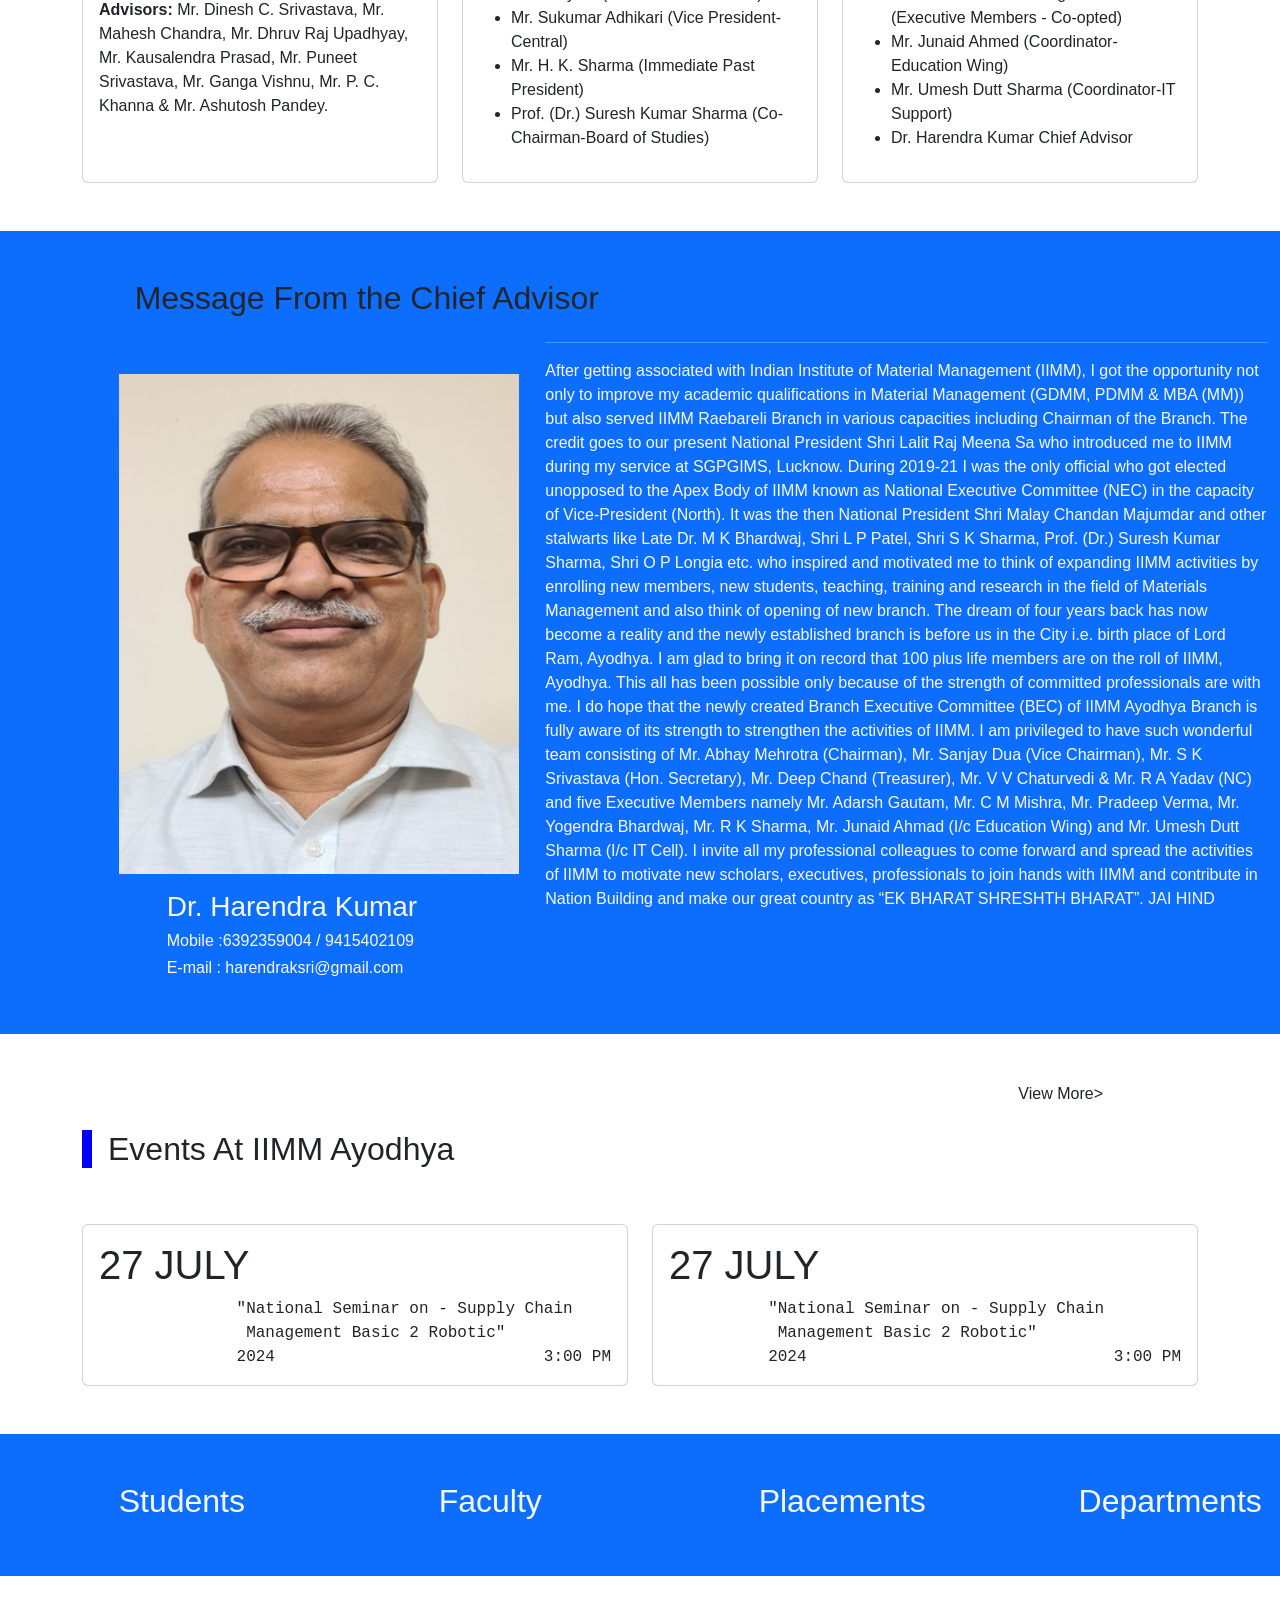
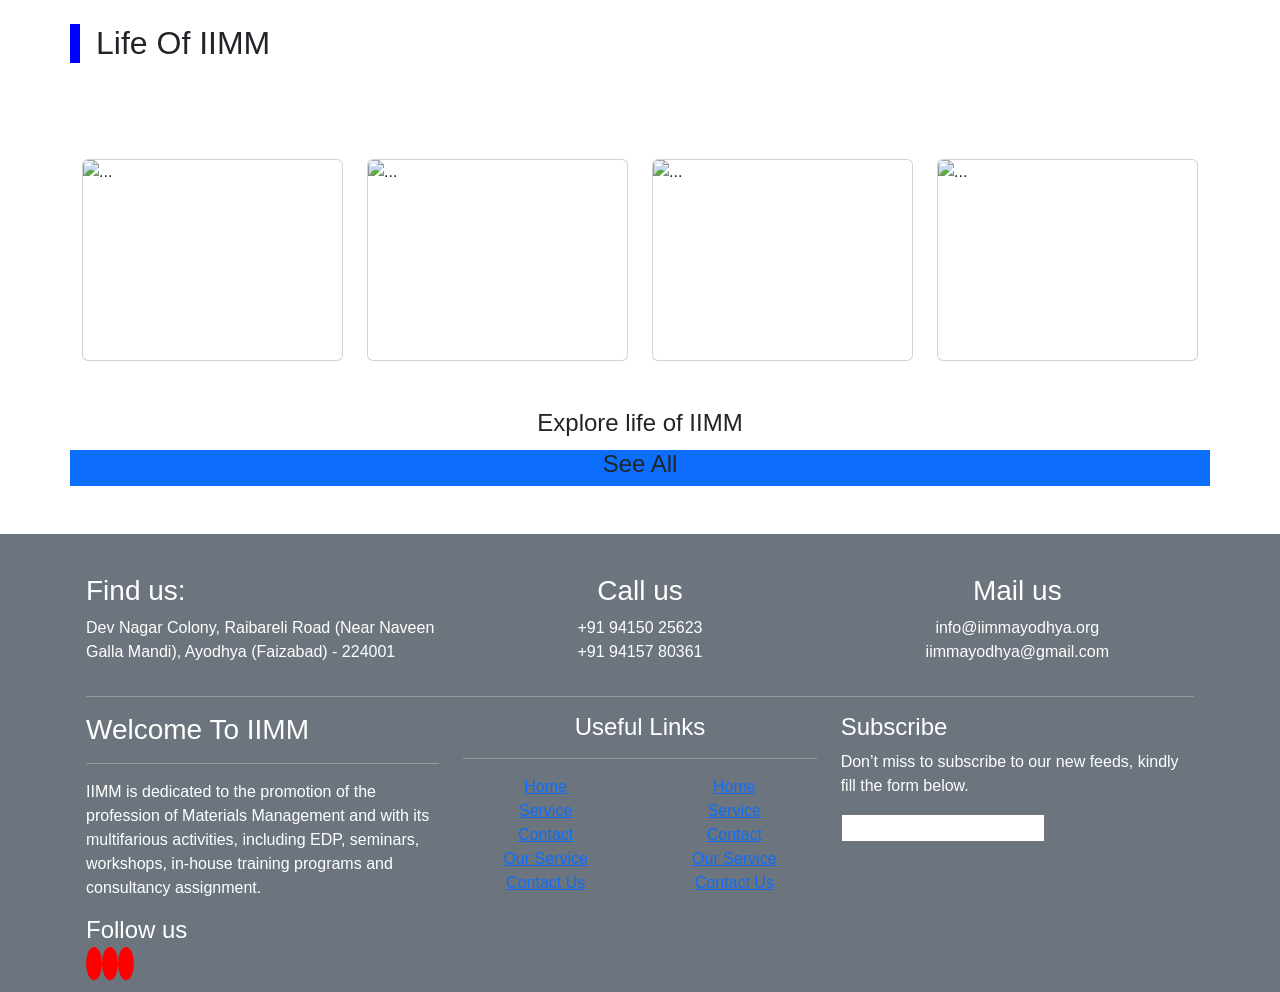
==== commit 4b703b6f: "change images path" ====
--- a/index.html
+++ b/index.html
@@ -23,7 +23,7 @@
         <div class="row p-3 border-bottom border-2 border-secondary">
             <div class="col-sm-1"></div>
             <div class="col-sm-1">
-                <img src="imgs/logo.png" class="w-100" />
+                <img src="logo.png" class="w-100" />
             </div>
             <div class="col-sm-3 my-auto">
                 <h2 class="fw-bold mb-0">IIMM Ayodhya</h2>
@@ -82,13 +82,13 @@
                 <div id="carouselExampleFade" class="carousel slide carousel-fade">
                     <div class="carousel-inner">
                         <div class="carousel-item active">
-                            <img src="imgs/homeimg1.jpg" class="d-block w-100" alt="...">
+                            <img src="homeimg1.jpg" class="d-block w-100" alt="...">
                         </div>
                         <div class="carousel-item">
-                            <img src="imgs/homeimg2.jpg" class="d-block w-100" alt="...">
+                            <img src="homeimg2.jpg" class="d-block w-100" alt="...">
                         </div>
                         <div class="carousel-item">
-                            <img src="imgs/homeimg3.jpg" class="d-block w-100" alt="...">
+                            <img src="homeimg3.jpg" class="d-block w-100" alt="...">
                         </div>
                     </div>
                     <button class="carousel-control-prev" type="button" data-bs-target="#carouselExampleFade" data-bs-slide="prev">
@@ -109,11 +109,11 @@
             </div>
             <div class="col-sm-9 my-auto">
                 <marquee  scrollamount="10" onmouseover="this.stop();" onmouseout="this.start();">
-                    <span><img src="imgs/newgif.jpg" alt="Announcement 1" height="40px"/><a href="#"><i>Admission Open   ||</i></a></span>&nbsp &nbsp
-                    <span><img src="imgs/newgif.jpg" alt="Announcement 1" height="40px"/><a href="#"><i>Exam Time Table  ||</i></a></span>&nbsp &nbsp
-                    <span><img src="imgs/newgif.jpg" alt="Announcement 1" height="40px"/><a href="#"><i>Workshop at IIMM  ||</i></a></span>&nbsp &nbsp
-                    <span><img src="imgs/newgif.jpg" alt="Announcement 1" height="40px"/><a href="#"><i>Apply Scholarship  ||</i></a></span>&nbsp &nbsp
-                    <span><img src="imgs/newgif.jpg" alt="Announcement 1" height="40px"/><a href="#"><i>Datasheet  ||</i></a></span>&nbsp &nbsp
+                    <span><img src="newgif.jpg" alt="Announcement 1" height="40px"/><a href="#"><i>Admission Open   ||</i></a></span>&nbsp &nbsp
+                    <span><img src="newgif.jpg" alt="Announcement 1" height="40px"/><a href="#"><i>Exam Time Table  ||</i></a></span>&nbsp &nbsp
+                    <span><img src="newgif.jpg" alt="Announcement 1" height="40px"/><a href="#"><i>Workshop at IIMM  ||</i></a></span>&nbsp &nbsp
+                    <span><img src="newgif.jpg" alt="Announcement 1" height="40px"/><a href="#"><i>Apply Scholarship  ||</i></a></span>&nbsp &nbsp
+                    <span><img src="newgif.jpg" alt="Announcement 1" height="40px"/><a href="#"><i>Datasheet  ||</i></a></span>&nbsp &nbsp
                 </marquee>
 
             </div>
@@ -422,7 +422,7 @@
         <div class="row bg-primary">
             <div class="col-sm-1 "></div>
             <div class="col-sm-4">
-                <img class="mt-5" src="imgs/harendra.jpg" height="500px" width="400px" />
+                <img class="mt-5" src="harendra.jpg" height="500px" width="400px" />
                 <h3 class="mt-3 text-light ms-5">Dr. Harendra Kumar</h3>
                 <h6 class=" text-light ms-5">Mobile :6392359004 / 9415402109</h6>
                 <h6 class=" text-light ms-5 pb-5">E-mail : harendraksri@gmail.com</h6>
